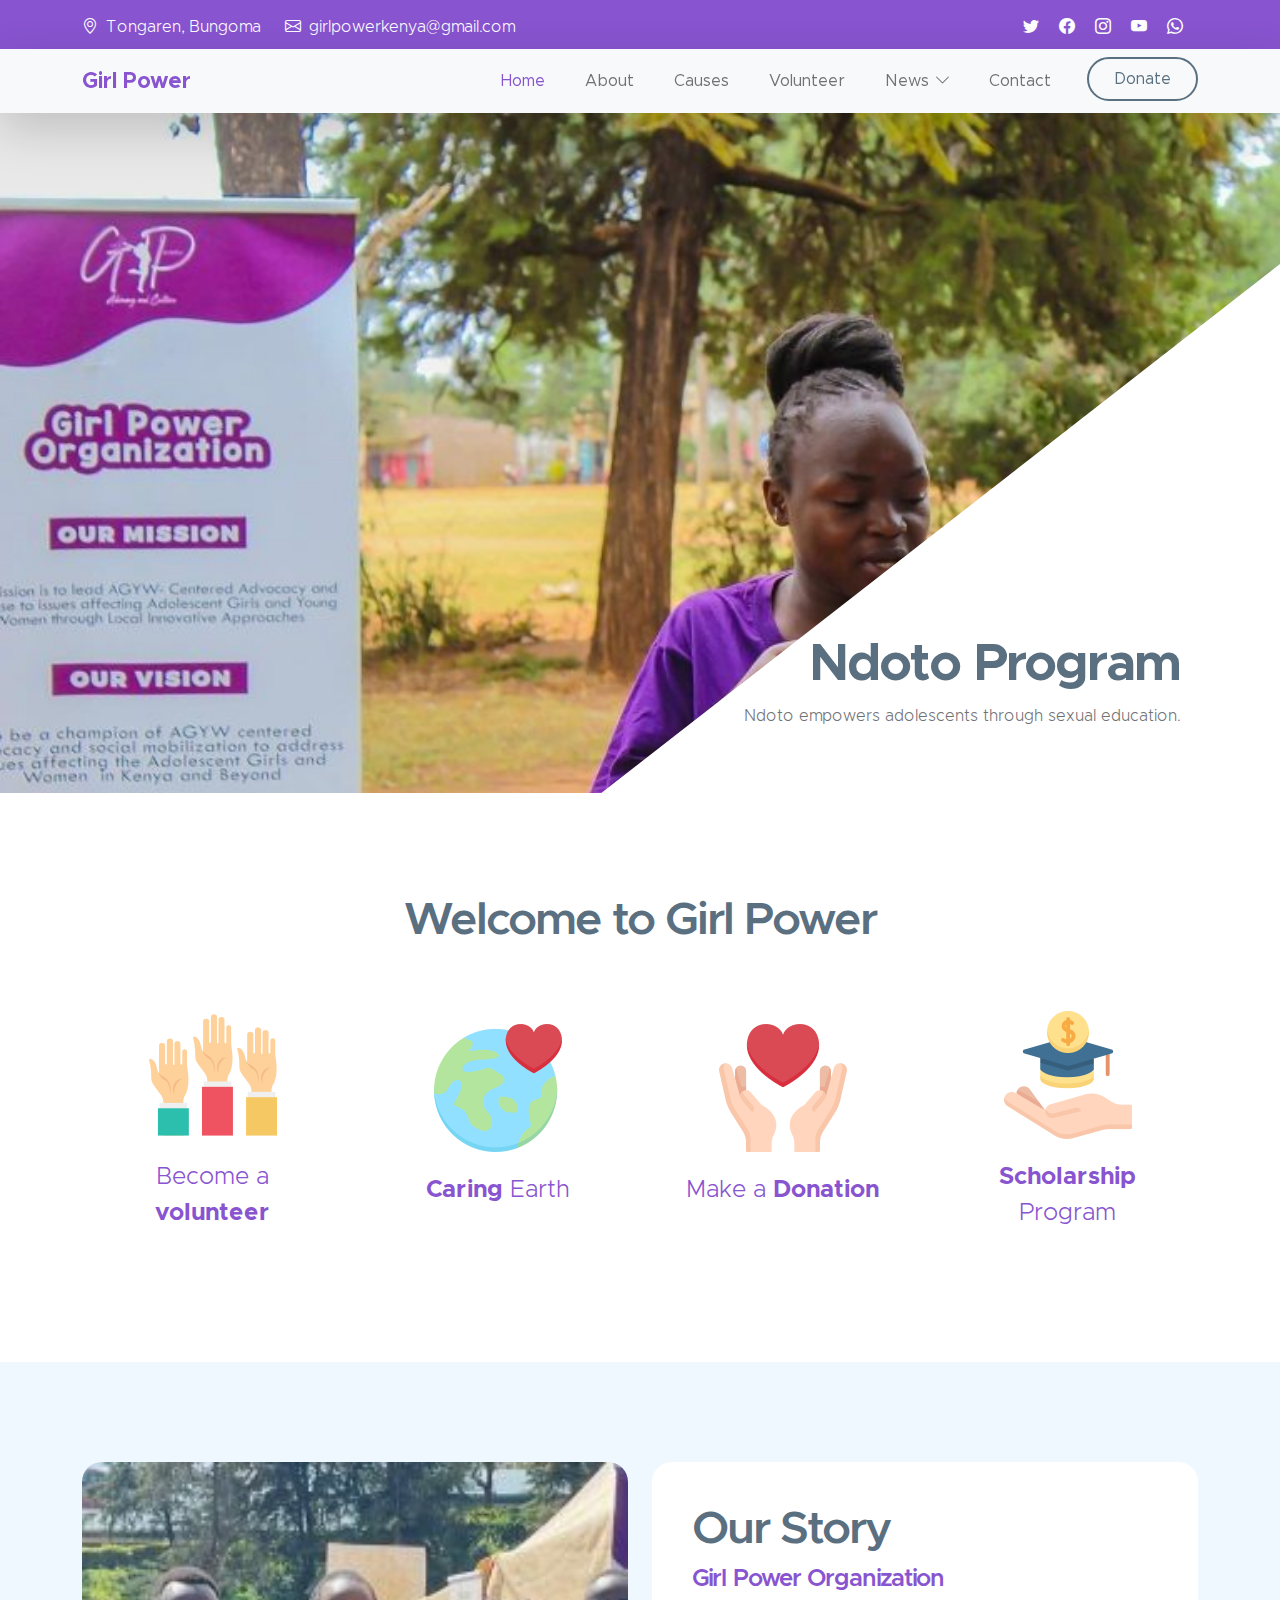
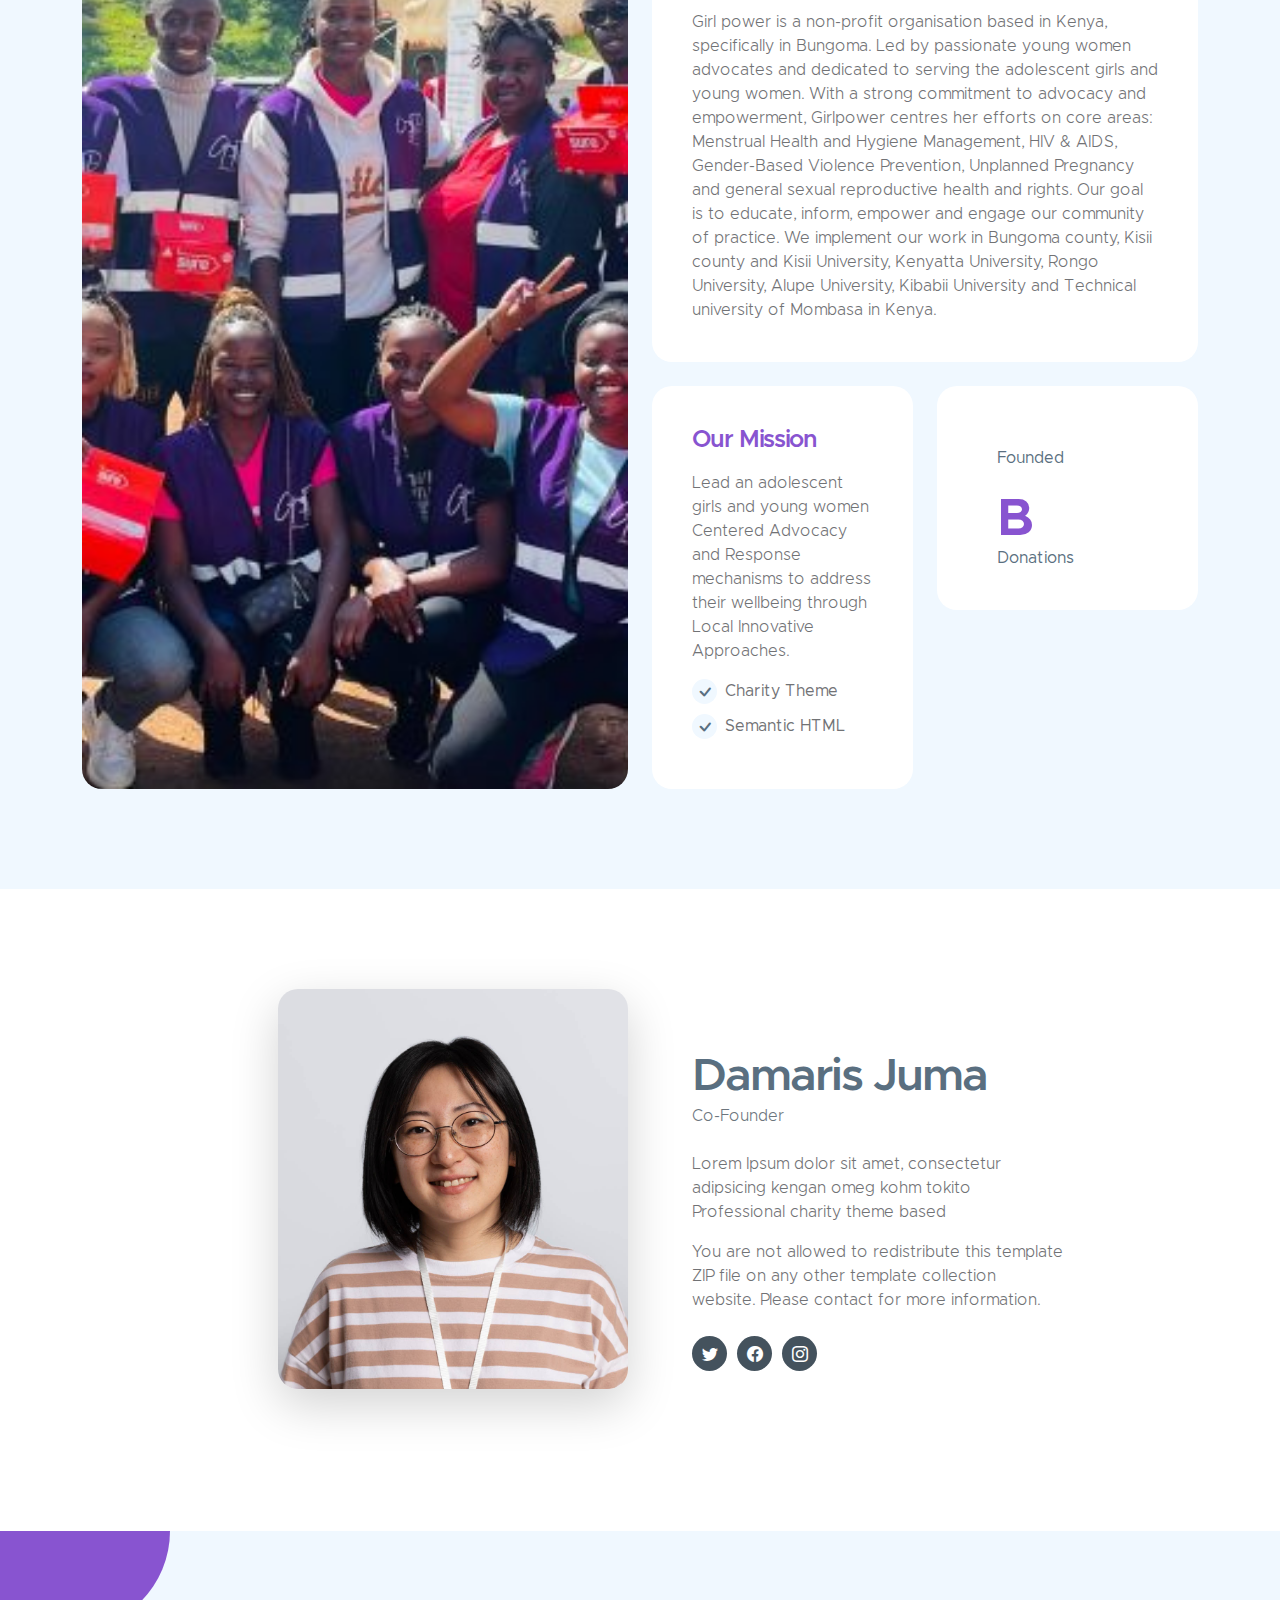
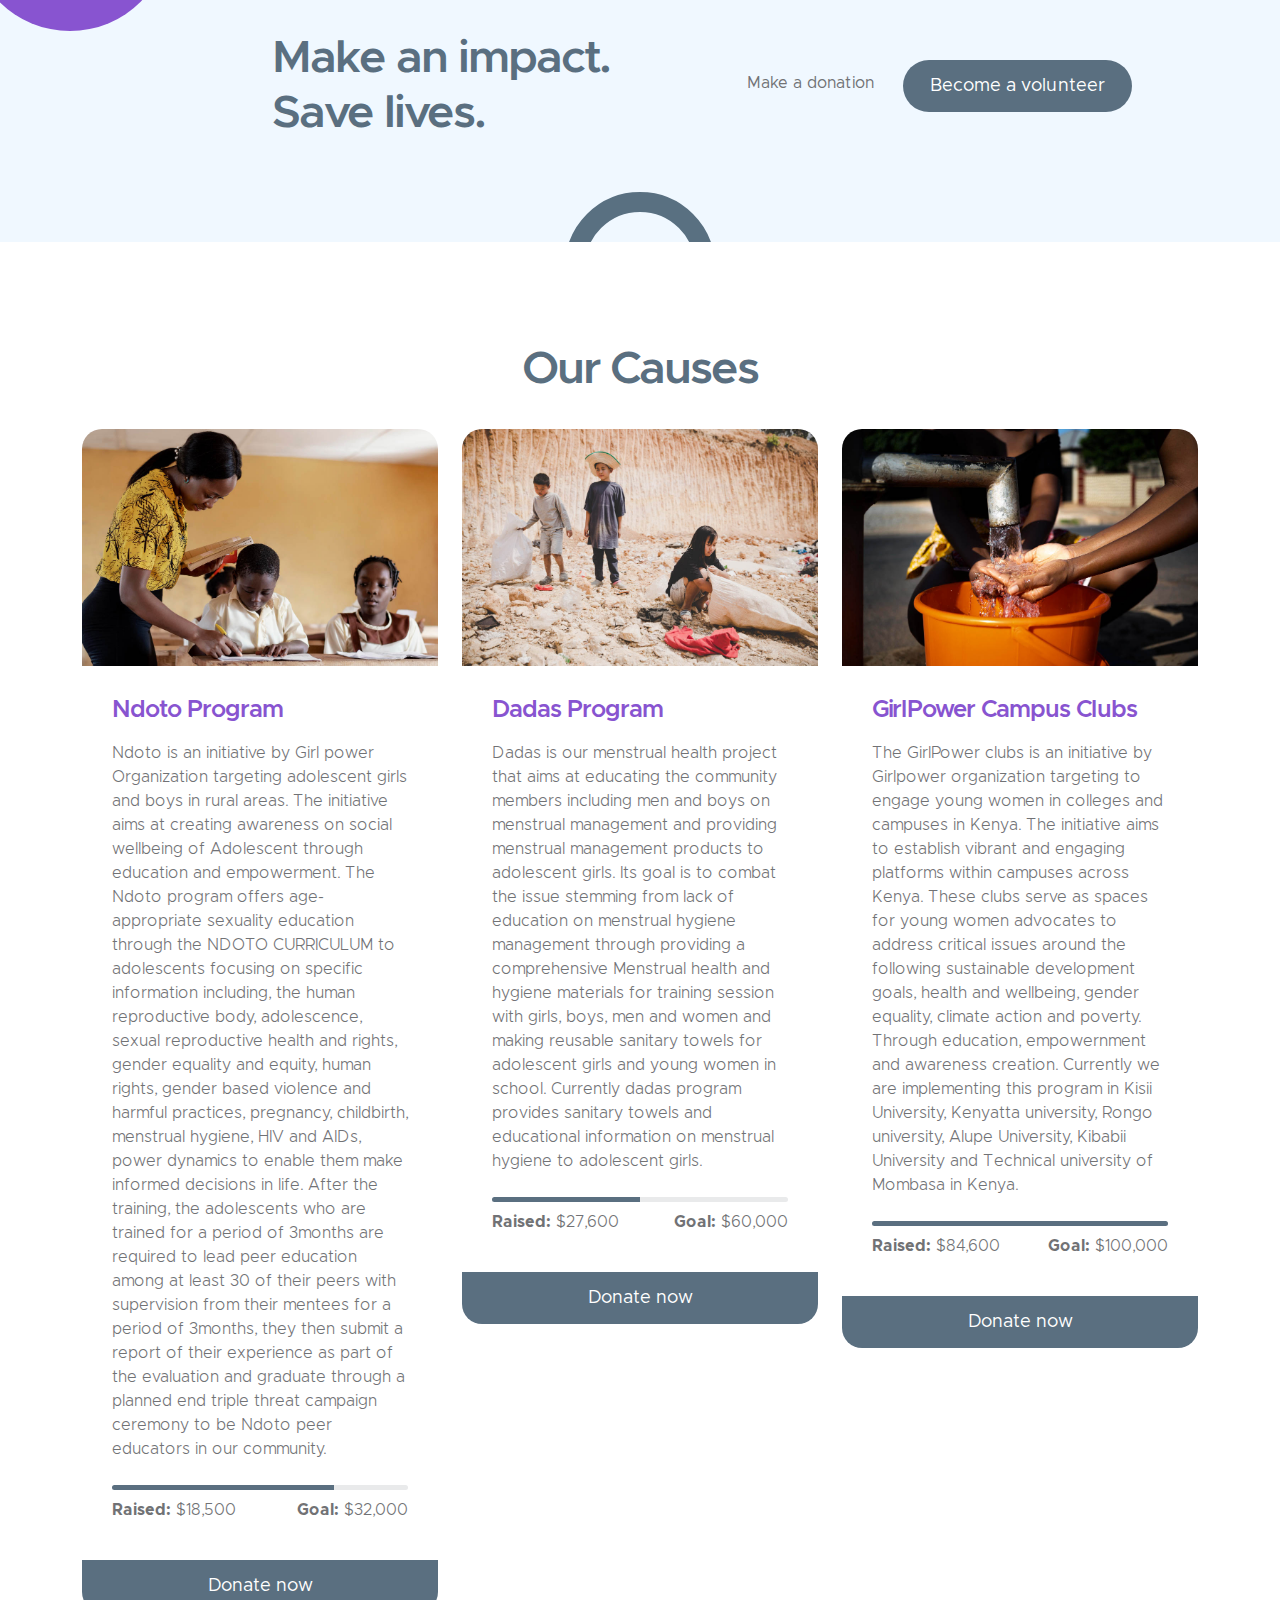
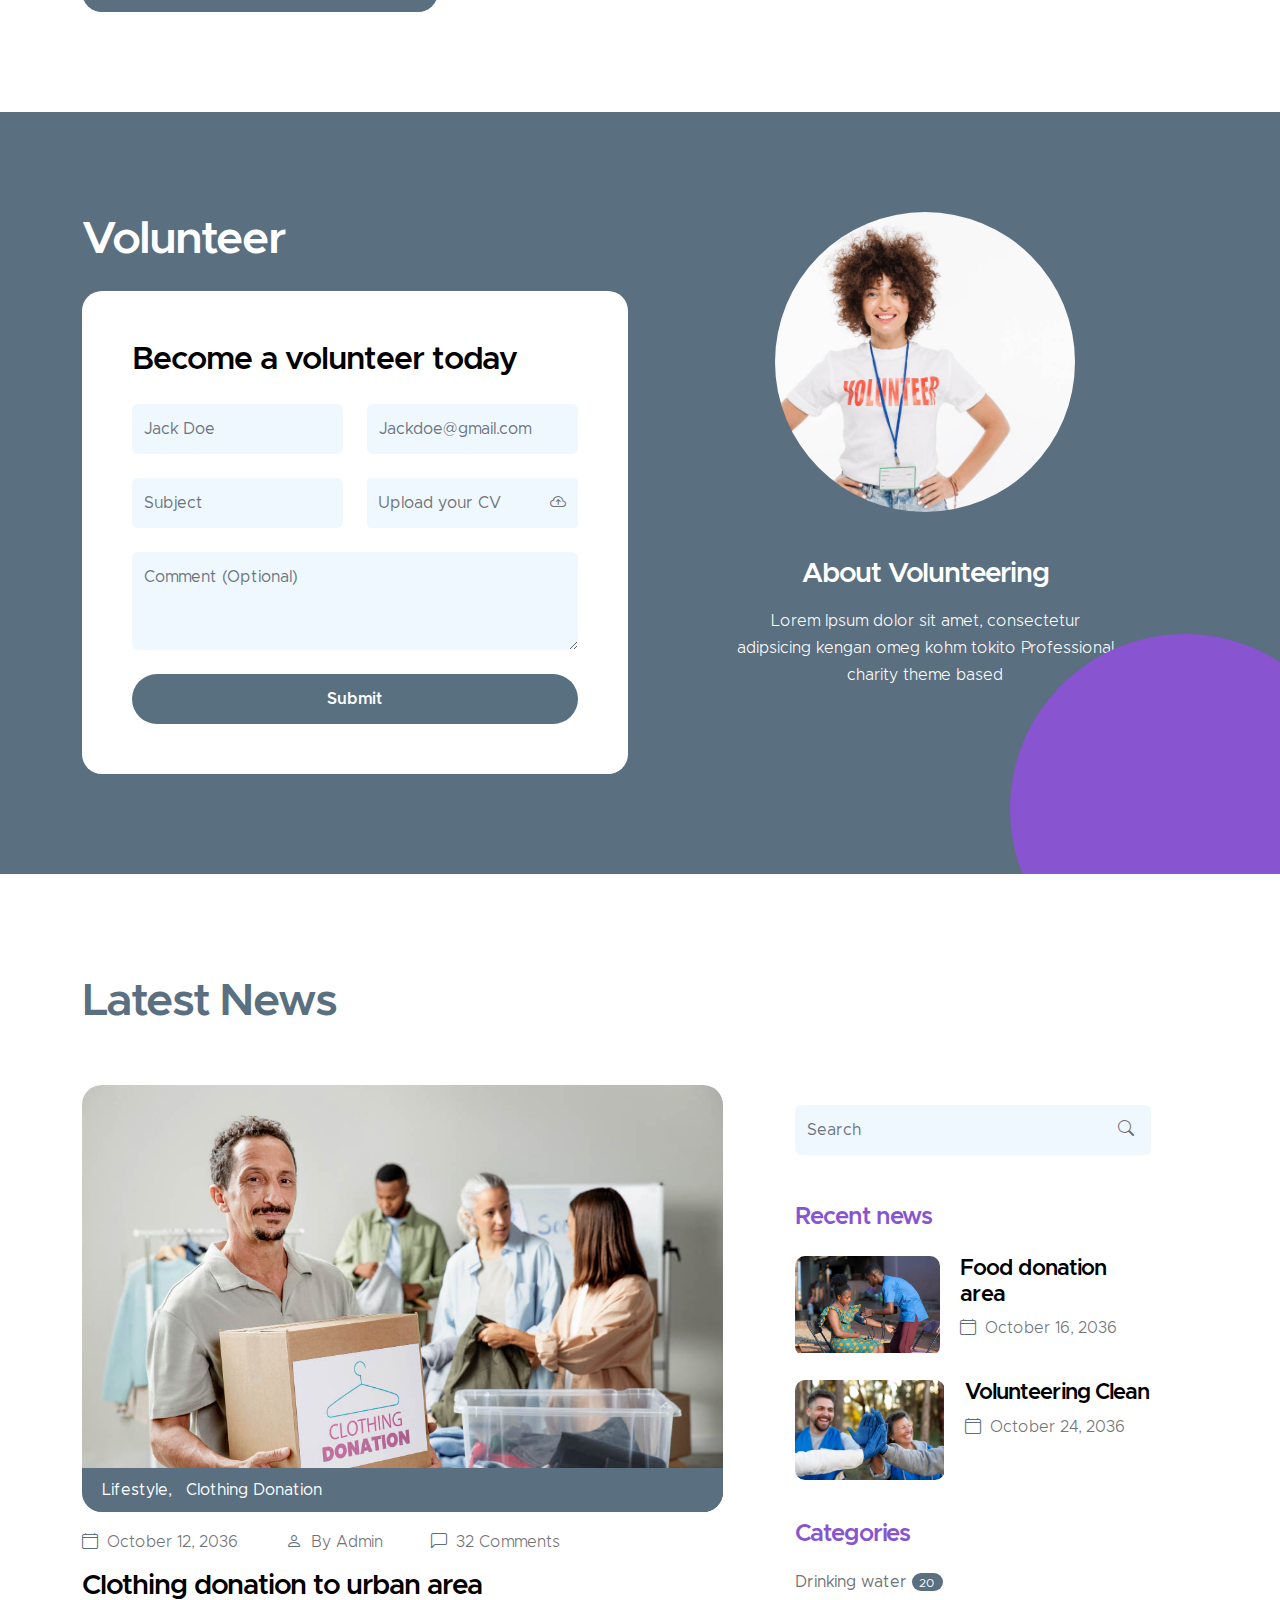
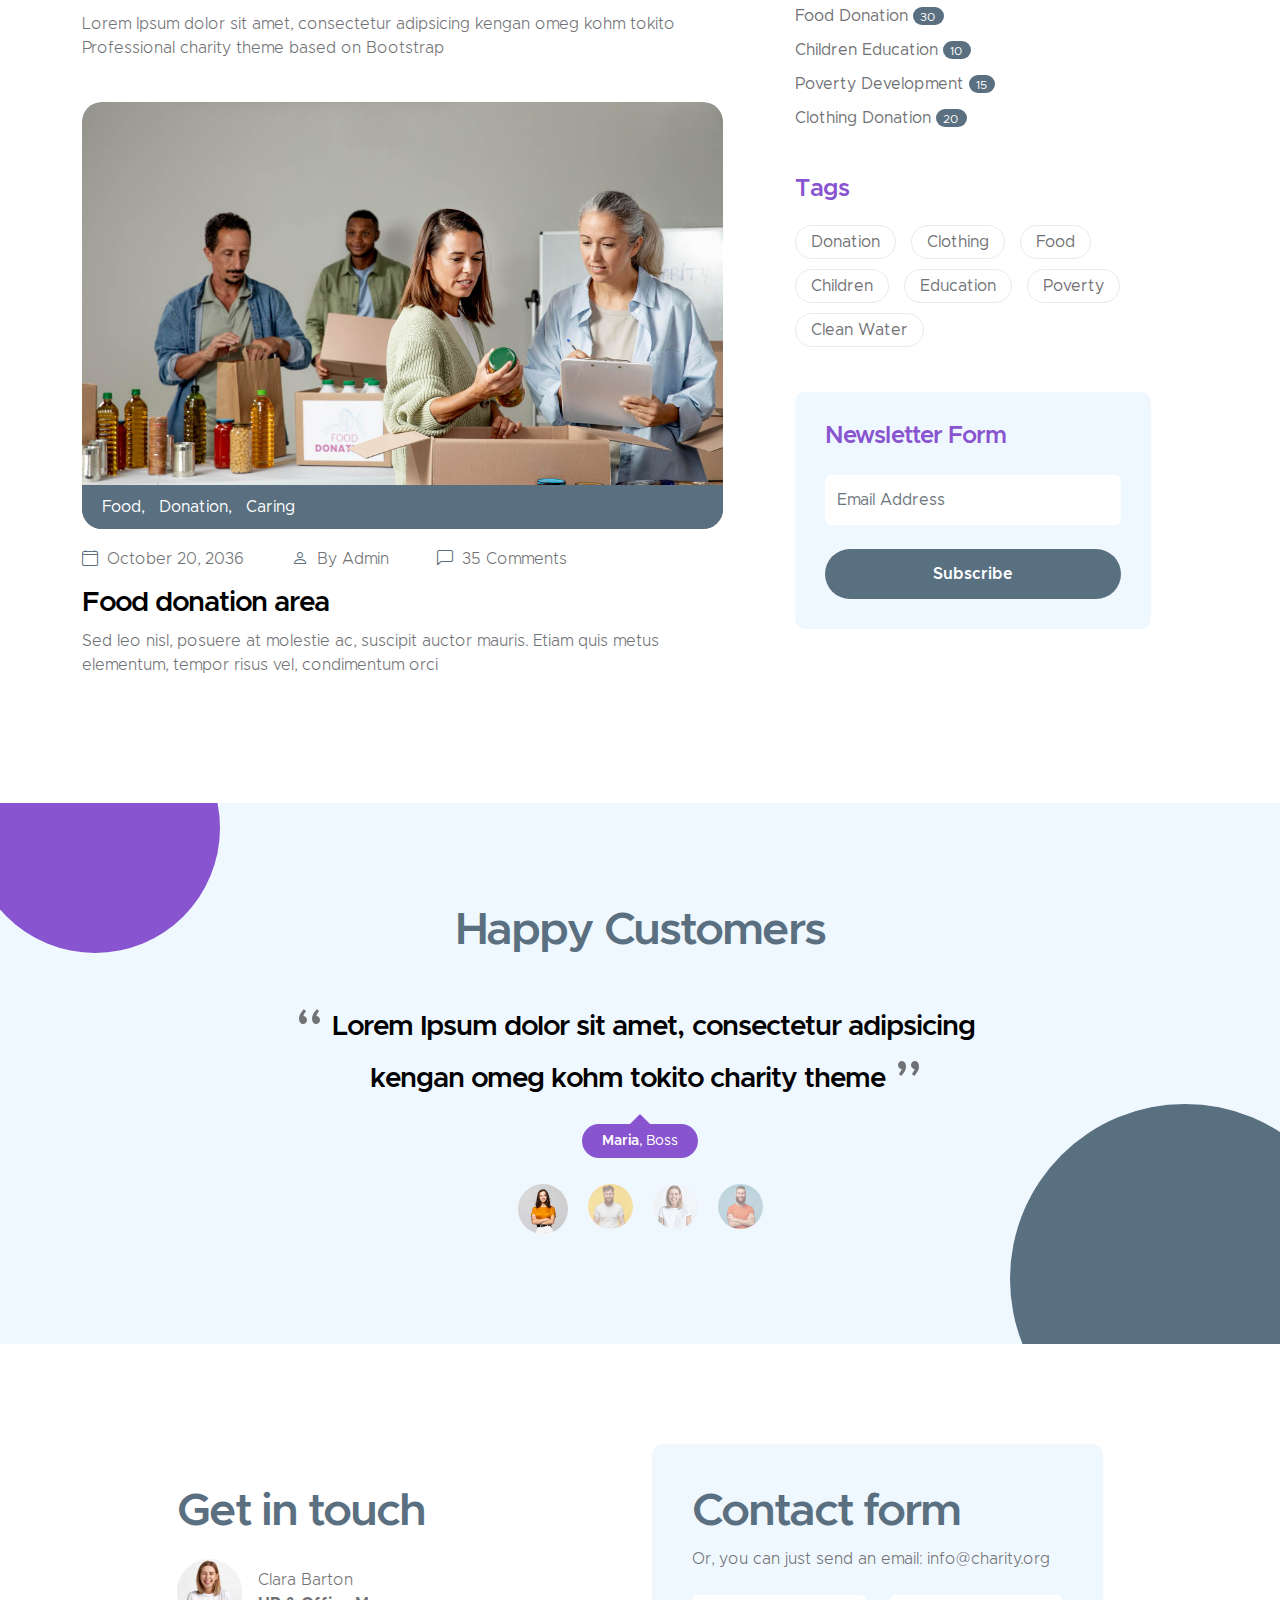
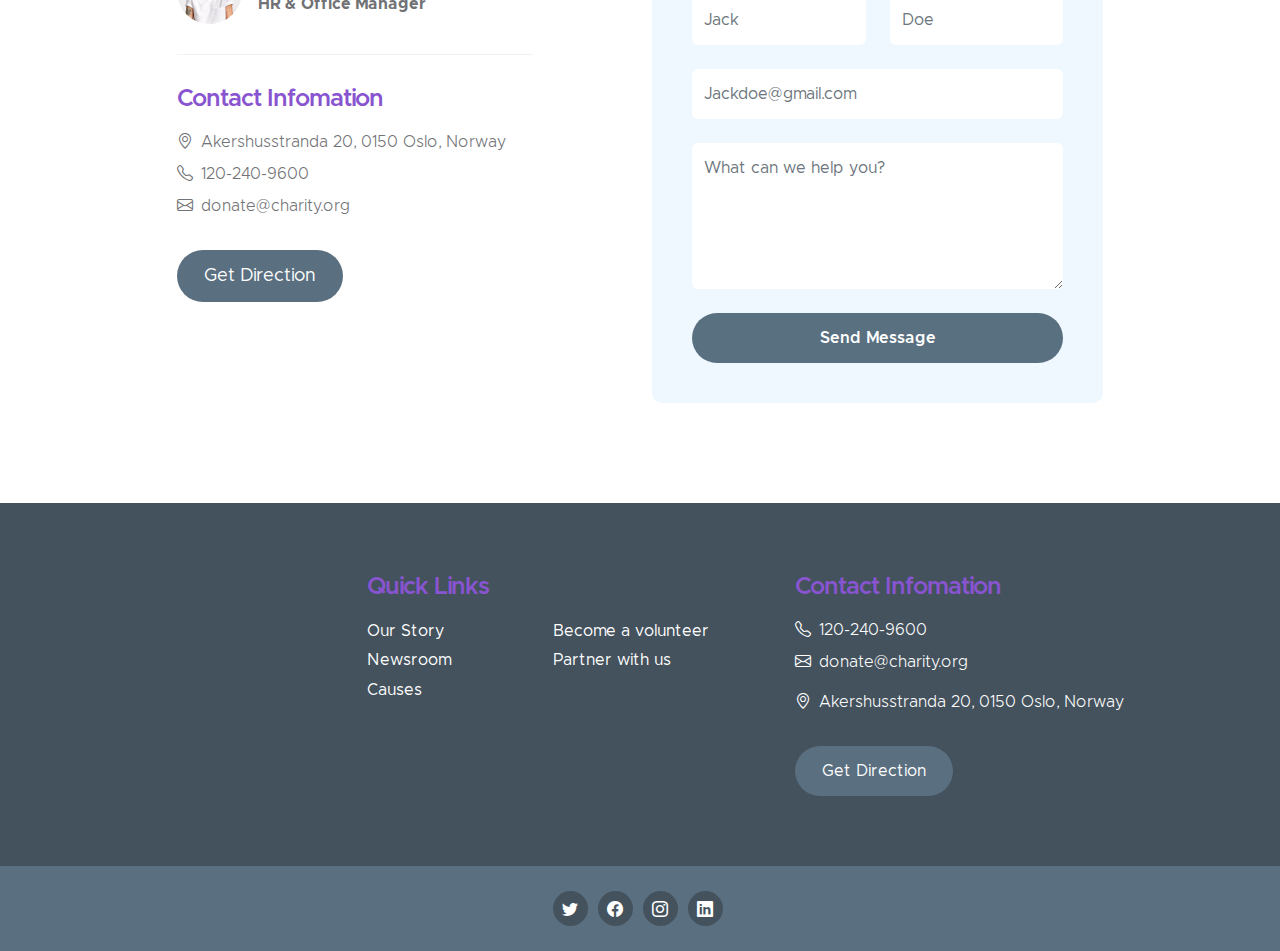
==== index.html @ 8e14bb5f "first commit" ====
<!doctype html>
<html lang="en">
    <head>
        <meta charset="utf-8">
        <meta name="viewport" content="width=device-width, initial-scale=1">

        <meta name="description" content="">
        <meta name="author" content="">

        <title>Charity</title>

        <!-- CSS FILES -->        
        <link href="css/bootstrap.min.css" rel="stylesheet">

        <link href="css/bootstrap-icons.css" rel="stylesheet">

        <link href="css/style.css" rel="stylesheet">


    </head>
    
    <body id="section_1">

        <header class="site-header">
            <div class="container">
                <div class="row">
                    
                    <div class="col-lg-8 col-12 d-flex flex-wrap">
                        <p class="d-flex me-4 mb-0">
                            <i class="bi-geo-alt me-2"></i>
                            Tongaren, Bungoma
                        </p>

                        <p class="d-flex mb-0">
                            <i class="bi-envelope me-2"></i>

                            <a href="mailto:girlpowerkenya@gmail.com">
                                girlpowerkenya@gmail.com
                            </a>
                        </p>
                    </div>

                    <div class="col-lg-3 col-12 ms-auto d-lg-block d-none">
                        <ul class="social-icon">
                            <li class="social-icon-item">
                                <a href="https://twitter.com/girlpow71900718/status/1614905104091545601?s=46&t=MegYvfEkcbA5ycwYxwCslw" class="social-icon-link bi-twitter"></a>
                            </li>

                            <li class="social-icon-item">
                                <a href="https://www.facebook.com/GirlPowerWorldwideEmpowerment?mibextid=D4KYlr" class="social-icon-link bi-facebook"></a>
                            </li>

                            <li class="social-icon-item">
                                <a href="https://instagram.com/girlpowerkenya?igshid=MjEwN2IyYWYwYw==" class="social-icon-link bi-instagram"></a>
                            </li>

                            <li class="social-icon-item">
                                <a href="#" class="social-icon-link bi-youtube"></a>
                            </li>

                            <li class="social-icon-item">
                                <a href="#" class="social-icon-link bi-whatsapp"></a>
                            </li>
                        </ul>
                    </div>

                </div>
            </div>
        </header>

        <nav class="navbar navbar-expand-lg bg-light shadow-lg">
            <div class="container">
                <a class="navbar-brand" href="index.html">
                    <span>
                        Girl Power
                    </span>
                </a>

                <button class="navbar-toggler" type="button" data-bs-toggle="collapse" data-bs-target="#navbarNav" aria-controls="navbarNav" aria-expanded="false" aria-label="Toggle navigation">
                    <span class="navbar-toggler-icon"></span>
                </button>

                <div class="collapse navbar-collapse" id="navbarNav">
                    <ul class="navbar-nav ms-auto">
                        <li class="nav-item">
                            <a class="nav-link click-scroll" href="#top">Home</a>
                        </li>

                        <li class="nav-item">
                            <a class="nav-link click-scroll" href="#section_2">About</a>
                        </li>

                        <li class="nav-item">
                            <a class="nav-link click-scroll" href="#section_3">Causes</a>
                        </li>

                        <li class="nav-item">
                            <a class="nav-link click-scroll" href="#section_4">Volunteer</a>
                        </li>

                        <li class="nav-item dropdown">
                            <a class="nav-link click-scroll dropdown-toggle" href="#section_5" id="navbarLightDropdownMenuLink" role="button" data-bs-toggle="dropdown" aria-expanded="false">News</a>

                            <ul class="dropdown-menu dropdown-menu-light" aria-labelledby="navbarLightDropdownMenuLink">
                                <li><a class="dropdown-item" href="news.html">News Listing</a></li>

                                <li><a class="dropdown-item" href="news-detail.html">News Detail</a></li>
                            </ul>
                        </li>

                        <li class="nav-item">
                            <a class="nav-link click-scroll" href="#section_6">Contact</a>
                        </li>

                        <li class="nav-item ms-3">
                            <a class="nav-link custom-btn custom-border-btn btn" href="donate.html">Donate</a>
                        </li>
                    </ul>
                </div>
            </div>
        </nav>

        <main>

            <section class="hero-section hero-section-full-height">
                <div class="container-fluid">
                    <div class="row">

                        <div class="col-lg-12 col-12 p-0">
                            <div id="hero-slide" class="carousel carousel-fade slide" data-bs-ride="carousel">
                                <div class="carousel-inner">
                                    <div class="carousel-item active">
                                        <img src="images/NdotoProgram.jpg" class="carousel-image img-fluid" alt="...">
                                        
                                        <div class="carousel-caption d-flex flex-column justify-content-end">
                                            <h1>Ndoto Program</h1>
                                            
                                            <p>Ndoto empowers adolescents through sexual education.
                                            </p>
                                        </div>
                                    </div>

                                    <div class="carousel-item">
                                        <img src="images/DadasProgram.jpg" class="carousel-image img-fluid" alt="...">
                                        
                                        <div class="carousel-caption d-flex flex-column justify-content-end">
                                            <h1>DADAS Program</h1>
                                            
                                            <p>Dadas promotes menstrual health and hygiene.</p>
                                        </div>
                                    </div>

                                    <div class="carousel-item">
                                        <img src="images/GirlpowerCampus.jpg" class="carousel-image img-fluid" alt="...">
                                        
                                        <div class="carousel-caption d-flex flex-column justify-content-end">
                                            <h1>GirlPower Campus Clubs</h1>
                                            
                                            <p>GirlPower clubs empower young women.
                                            </p>
                                        </div>
                                    </div>
                                    <div class="carousel-item">
                                        <img src="images/tiko.jpg" class="carousel-image img-fluid" alt="...">
                                        
                                        <div class="carousel-caption d-flex flex-column justify-content-end">
                                            <h1>TIKO Program</h1>
                                            
                                            <p>TIKO supports girls' sexual health.

                                            </p>
                                        </div>
                                    </div>
                                </div>

                                <button class="carousel-control-prev" type="button" data-bs-target="#hero-slide" data-bs-slide="prev">
                                    <span class="carousel-control-prev-icon" aria-hidden="true"></span>
                                    <span class="visually-hidden">Previous</span>
                                </button>

                                <button class="carousel-control-next" type="button" data-bs-target="#hero-slide" data-bs-slide="next">
                                    <span class="carousel-control-next-icon" aria-hidden="true"></span>
                                    <span class="visually-hidden">Next</span>
                                </button>
                            </div>
                        </div>

                    </div>
                </div>
            </section>


            <section class="section-padding">
                <div class="container">
                    <div class="row">

                        <div class="col-lg-10 col-12 text-center mx-auto">
                            <h2 class="mb-5">Welcome to Girl Power</h2>
                        </div>

                        <div class="col-lg-3 col-md-6 col-12 mb-4 mb-lg-0">
                            <div class="featured-block d-flex justify-content-center align-items-center">
                                <a href="donate.html" class="d-block">
                                    <img src="images/icons/hands.png" class="featured-block-image img-fluid" alt="">

                                    <p class="featured-block-text">Become a <strong>volunteer</strong></p>
                                </a>
                            </div>
                        </div>

                        <div class="col-lg-3 col-md-6 col-12 mb-4 mb-lg-0 mb-md-4">
                            <div class="featured-block d-flex justify-content-center align-items-center">
                                <a href="donate.html" class="d-block">
                                    <img src="images/icons/heart.png" class="featured-block-image img-fluid" alt="">

                                    <p class="featured-block-text"><strong>Caring</strong> Earth</p>
                                </a>
                            </div>
                        </div>

                        <div class="col-lg-3 col-md-6 col-12 mb-4 mb-lg-0 mb-md-4">
                            <div class="featured-block d-flex justify-content-center align-items-center">
                                <a href="donate.html" class="d-block">
                                    <img src="images/icons/receive.png" class="featured-block-image img-fluid" alt="">

                                    <p class="featured-block-text">Make a <strong>Donation</strong></p>
                                </a>
                            </div>
                        </div>

                        <div class="col-lg-3 col-md-6 col-12 mb-4 mb-lg-0">
                            <div class="featured-block d-flex justify-content-center align-items-center">
                                <a href="donate.html" class="d-block">
                                    <img src="images/icons/scholarship.png" class="featured-block-image img-fluid" alt="">

                                    <p class="featured-block-text"><strong>Scholarship</strong> Program</p>
                                </a>
                            </div>
                        </div>

                    </div>
                </div>
            </section>

            <section class="section-padding section-bg" id="section_2">
                <div class="container">
                    <div class="row">

                        <div class="col-lg-6 col-12 mb-5 mb-lg-0">
                            <img src="images/GirlPowerGroup.jpg" class="custom-text-box-image img-fluid" alt="">
                        </div>

                        <div class="col-lg-6 col-12">
                            <div class="custom-text-box">
                                <h2 class="mb-2">Our Story</h2>

                                <h5 class="mb-3">Girl Power Organization</h5>

                                <p class="mb-0">Girl power is a non-profit organisation based in Kenya, specifically in
                                    Bungoma. Led by passionate young women advocates and dedicated
                                    to serving the adolescent girls and young women. With a strong
                                    commitment to advocacy and empowerment, Girlpower centres her
                                    efforts on core areas: Menstrual Health and Hygiene Management,
                                    HIV & AIDS, Gender-Based Violence Prevention, Unplanned
                                    Pregnancy and general sexual reproductive health and rights.
                                    Our goal is to educate, inform, empower and engage our community
                                    of practice.
                                    We implement our work in Bungoma county, Kisii county and Kisii
                                    University, Kenyatta University, Rongo University, Alupe University,
                                    Kibabii University and Technical university of Mombasa in Kenya.
                                    </p>
                            </div>
                            
                            <div class="row">
                                <div class="col-lg-6 col-md-6 col-12">
                                    <div class="custom-text-box mb-lg-0">
                                        <h5 class="mb-3">Our Mission</h5>

                                        <p>Lead an adolescent girls and young women Centered 
                                            Advocacy and Response mechanisms to address their 
                                            wellbeing through Local Innovative Approaches.</p>

                                        <ul class="custom-list mt-2">
                                            <li class="custom-list-item d-flex">
                                                <i class="bi-check custom-text-box-icon me-2"></i>
                                                Charity Theme
                                            </li>

                                            <li class="custom-list-item d-flex">
                                                <i class="bi-check custom-text-box-icon me-2"></i>
                                                Semantic HTML
                                            </li>
                                        </ul>
                                    </div>
                                </div>

                                <div class="col-lg-6 col-md-6 col-12">
                                    <div class="custom-text-box d-flex flex-wrap d-lg-block mb-lg-0">
                                        <div class="counter-thumb"> 
                                            <div class="d-flex">
                                                <span class="counter-number" data-from="1" data-to="2009" data-speed="1000"></span>
                                                <span class="counter-number-text"></span>
                                            </div>

                                            <span class="counter-text">Founded</span>
                                        </div> 

                                        <div class="counter-thumb mt-4"> 
                                            <div class="d-flex">
                                                <span class="counter-number" data-from="1" data-to="120" data-speed="1000"></span>
                                                <span class="counter-number-text">B</span>
                                            </div>

                                            <span class="counter-text">Donations</span>
                                        </div> 
                                    </div>
                                </div>
                            </div>
                        </div>

                    </div>
                </div>
            </section>


            <section class="about-section section-padding">
                <div class="container">
                    <div class="row">

                        <div class="col-lg-6 col-md-5 col-12">
                            <img src="images/portrait-volunteer-who-organized-donations-charity.jpg" class="about-image ms-lg-auto bg-light shadow-lg img-fluid" alt="">
                        </div>

                        <div class="col-lg-5 col-md-7 col-12">
                            <div class="custom-text-block">
                                <h2 class="mb-0">Damaris Juma</h2>

                                <p class="text-muted mb-lg-4 mb-md-4">Co-Founder</p>

                                <p>Lorem Ipsum dolor sit amet, consectetur adipsicing kengan omeg kohm tokito Professional charity theme based</p>

                                <p>You are not allowed to redistribute this template ZIP file on any other template collection website. Please contact for more information.</p>

                                <ul class="social-icon mt-4">
                                    <li class="social-icon-item">
                                        <a href="#" class="social-icon-link bi-twitter"></a>
                                    </li>

                                    <li class="social-icon-item">
                                        <a href="#" class="social-icon-link bi-facebook"></a>
                                    </li>

                                    <li class="social-icon-item">
                                        <a href="#" class="social-icon-link bi-instagram"></a>
                                    </li>
                                </ul>
                            </div>
                        </div>

                    </div>
                </div>
            </section>

            <section class="cta-section section-padding section-bg">
                <div class="container">
                    <div class="row justify-content-center align-items-center">

                        <div class="col-lg-5 col-12 ms-auto">
                            <h2 class="mb-0">Make an impact. <br> Save lives.</h2>
                        </div>

                        <div class="col-lg-5 col-12">
                            <a href="#" class="me-4">Make a donation</a>

                            <a href="#section_4" class="custom-btn btn smoothscroll">Become a volunteer</a>
                        </div>

                    </div>
                </div>
            </section>


            <section class="section-padding" id="section_3">
                <div class="container">
                    <div class="row">

                        <div class="col-lg-12 col-12 text-center mb-4">
                            <h2>Our Causes</h2>
                        </div>

                        <div class="col-lg-4 col-md-6 col-12 mb-4 mb-lg-0">
                            <div class="custom-block-wrap">
                                <img src="images/causes/group-african-kids-paying-attention-class.jpg" class="custom-block-image img-fluid" alt="">

                                <div class="custom-block">
                                    <div class="custom-block-body">
                                        <h5 class="mb-3">Ndoto Program</h5>

                                        <p>Ndoto is an initiative by Girl power Organization targeting adolescent girls and boys in rural areas. The initiative aims at creating
                                            awareness on social wellbeing of Adolescent through education and empowerment.
                                            The Ndoto program offers age-appropriate sexuality education through the NDOTO CURRICULUM to adolescents focusing on specific
                                            information including, the human reproductive body, adolescence, sexual reproductive health and rights, gender equality and equity,
                                            human rights, gender based violence and harmful practices, pregnancy, childbirth, menstrual hygiene, HIV and AIDs, power dynamics
                                            to enable them make informed decisions in life.
                                            After the training, the adolescents who are trained for a period of 3months are required to lead peer education among at least 30 of
                                            their peers with supervision from their mentees for a period of 3months, they then submit a report of their experience as part of the
                                            evaluation and graduate through a planned end triple threat campaign ceremony to be Ndoto peer educators in our community.
                                            </p>

                                        <div class="progress mt-4">
                                            <div class="progress-bar w-75" role="progressbar" aria-valuenow="75" aria-valuemin="0" aria-valuemax="100"></div>
                                        </div>

                                        <div class="d-flex align-items-center my-2">
                                            <p class="mb-0">
                                                <strong>Raised:</strong>
                                                $18,500
                                            </p>

                                            <p class="ms-auto mb-0">
                                                <strong>Goal:</strong>
                                                $32,000
                                            </p>
                                        </div>
                                    </div>

                                    <a href="donate.html" class="custom-btn btn">Donate now</a>
                                </div>
                            </div>
                        </div>

                        <div class="col-lg-4 col-md-6 col-12 mb-4 mb-lg-0">
                            <div class="custom-block-wrap">
                                <img src="images/causes/poor-child-landfill-looks-forward-with-hope.jpg" class="custom-block-image img-fluid" alt="">

                                <div class="custom-block">
                                    <div class="custom-block-body">
                                        <h5 class="mb-3">Dadas Program</h5>

                                        <p>Dadas is our menstrual health project that aims at educating the community members including men and boys
                                            on menstrual management and providing menstrual management products to adolescent girls.
                                            Its goal is to combat the issue stemming from lack of education on menstrual hygiene management through
                                            providing a comprehensive Menstrual health and hygiene materials for training session with girls, boys, men and
                                            women and making reusable sanitary towels for adolescent girls and young women in school.
                                            Currently dadas program provides sanitary towels and educational information on menstrual hygiene to
                                            adolescent girls.
                                            </p>

                                        <div class="progress mt-4">
                                            <div class="progress-bar w-50" role="progressbar" aria-valuenow="50" aria-valuemin="0" aria-valuemax="100"></div>
                                        </div>

                                        <div class="d-flex align-items-center my-2">
                                            <p class="mb-0">
                                                <strong>Raised:</strong>
                                                $27,600
                                            </p>

                                            <p class="ms-auto mb-0">
                                                <strong>Goal:</strong>
                                                $60,000
                                            </p>
                                        </div>
                                    </div>

                                    <a href="donate.html" class="custom-btn btn">Donate now</a>
                                </div>
                            </div>
                        </div>

                        <div class="col-lg-4 col-md-6 col-12">
                            <div class="custom-block-wrap">
                                <img src="images/causes/african-woman-pouring-water-recipient-outdoors.jpg" class="custom-block-image img-fluid" alt="">

                                <div class="custom-block">
                                    <div class="custom-block-body">
                                        <h5 class="mb-3">GirlPower Campus Clubs</h5>

                                        <p>The GirlPower clubs is an initiative by Girlpower organization targeting to engage young women in colleges 
                                            and campuses in Kenya. The initiative aims to establish vibrant and engaging platforms within campuses across 
                                            Kenya. These clubs serve as spaces for young women advocates to address critical issues around the 
                                            following sustainable development goals, health and wellbeing, gender equality, climate action and poverty. 
                                            Through education, empowernment and awareness creation.
                                            Currently we are implementing this program in Kisii University, Kenyatta university, Rongo university, Alupe
                                            University, Kibabii University and Technical university of Mombasa in Kenya.</p>

                                        <div class="progress mt-4">
                                            <div class="progress-bar w-100" role="progressbar" aria-valuenow="100" aria-valuemin="0" aria-valuemax="100"></div>
                                        </div>

                                        <div class="d-flex align-items-center my-2">
                                            <p class="mb-0">
                                                <strong>Raised:</strong>
                                                $84,600
                                            </p>

                                            <p class="ms-auto mb-0">
                                                <strong>Goal:</strong>
                                                $100,000
                                            </p>
                                        </div>
                                    </div>

                                    <a href="donate.html" class="custom-btn btn">Donate now</a>
                                </div>
                            </div>
                        </div>

                    </div>
                </div>
            </section>

            <section class="volunteer-section section-padding" id="section_4">
                <div class="container">
                    <div class="row">

                        <div class="col-lg-6 col-12">
                            <h2 class="text-white mb-4">Volunteer</h2>

                            <form class="custom-form volunteer-form mb-5 mb-lg-0" action="#" method="post" role="form">
                                <h3 class="mb-4">Become a volunteer today</h3>

                                <div class="row">
                                    <div class="col-lg-6 col-12">
                                        <input type="text" name="volunteer-name" id="volunteer-name" class="form-control" placeholder="Jack Doe" required>
                                    </div>

                                    <div class="col-lg-6 col-12">    
                                        <input type="email" name="volunteer-email" id="volunteer-email" pattern="[^ @]*@[^ @]*" class="form-control" placeholder="Jackdoe@gmail.com" required>
                                    </div>

                                    <div class="col-lg-6 col-12">
                                        <input type="text" name="volunteer-subject" id="volunteer-subject" class="form-control" placeholder="Subject" required>
                                    </div>

                                    <div class="col-lg-6 col-12">
                                        <div class="input-group input-group-file">
                                            <input type="file" class="form-control" id="inputGroupFile02">
                                            
                                            <label class="input-group-text" for="inputGroupFile02">Upload your CV</label>

                                            <i class="bi-cloud-arrow-up ms-auto"></i>
                                        </div>
                                    </div>
                                </div>

                                <textarea name="volunteer-message" rows="3" class="form-control" id="volunteer-message" placeholder="Comment (Optional)"></textarea>

                                <button type="submit" class="form-control">Submit</button>
                            </form>
                        </div>

                        <div class="col-lg-6 col-12">
                            <img src="images/smiling-casual-woman-dressed-volunteer-t-shirt-with-badge.jpg" class="volunteer-image img-fluid" alt="">

                            <div class="custom-block-body text-center">
                                <h4 class="text-white mt-lg-3 mb-lg-3">About Volunteering</h4>

                                <p class="text-white">Lorem Ipsum dolor sit amet, consectetur adipsicing kengan omeg kohm tokito Professional charity theme based</p>
                            </div>
                        </div>

                    </div>
                </div>
            </section>

            <section class="news-section section-padding" id="section_5">
                <div class="container">
                    <div class="row">

                        <div class="col-lg-12 col-12 mb-5">
                            <h2>Latest News</h2>
                        </div>

                        <div class="col-lg-7 col-12">
                            <div class="news-block">
                                <div class="news-block-top">
                                    <a href="news-detail.html">
                                        <img src="images/news/medium-shot-volunteers-with-clothing-donations.jpg" class="news-image img-fluid" alt="">
                                    </a>

                                    <div class="news-category-block">
                                        <a href="#" class="category-block-link">
                                            Lifestyle,
                                        </a>

                                        <a href="#" class="category-block-link">
                                            Clothing Donation
                                        </a>
                                    </div>
                                </div>

                                <div class="news-block-info">
                                    <div class="d-flex mt-2">
                                        <div class="news-block-date">
                                            <p>
                                                <i class="bi-calendar4 custom-icon me-1"></i>
                                                October 12, 2036
                                            </p>
                                        </div>

                                        <div class="news-block-author mx-5">
                                            <p>
                                                <i class="bi-person custom-icon me-1"></i>
                                                By Admin
                                            </p>
                                        </div>

                                        <div class="news-block-comment">
                                            <p>
                                                <i class="bi-chat-left custom-icon me-1"></i>
                                                32 Comments
                                            </p>
                                        </div>
                                    </div>

                                    <div class="news-block-title mb-2">
                                        <h4><a href="news-detail.html" class="news-block-title-link">Clothing donation to urban area</a></h4>
                                    </div>

                                    <div class="news-block-body">
                                        <p>Lorem Ipsum dolor sit amet, consectetur adipsicing kengan omeg kohm tokito Professional charity theme based on Bootstrap</p>
                                    </div>
                                </div>
                            </div>

                            <div class="news-block mt-3">
                                <div class="news-block-top">
                                    <a href="news-detail.html">
                                        <img src="images/news/medium-shot-people-collecting-foodstuff.jpg" class="news-image img-fluid" alt="">
                                    </a>

                                    <div class="news-category-block">
                                        <a href="#" class="category-block-link">
                                            Food,
                                        </a>

                                        <a href="#" class="category-block-link">
                                            Donation,
                                        </a>

                                        <a href="#" class="category-block-link">
                                            Caring
                                        </a>
                                    </div>
                                </div>

                                <div class="news-block-info">
                                    <div class="d-flex mt-2">
                                        <div class="news-block-date">
                                            <p>
                                                <i class="bi-calendar4 custom-icon me-1"></i>
                                                October 20, 2036
                                            </p>
                                        </div>

                                        <div class="news-block-author mx-5">
                                            <p>
                                                <i class="bi-person custom-icon me-1"></i>
                                                By Admin
                                            </p>
                                        </div>

                                        <div class="news-block-comment">
                                            <p>
                                                <i class="bi-chat-left custom-icon me-1"></i>
                                                35 Comments
                                            </p>
                                        </div>
                                    </div>

                                    <div class="news-block-title mb-2">
                                        <h4><a href="news-detail.html" class="news-block-title-link">Food donation area</a></h4>
                                    </div>

                                    <div class="news-block-body">
                                        <p>Sed leo nisl, posuere at molestie ac, suscipit auctor mauris. Etiam quis metus elementum, tempor risus vel, condimentum orci</p>
                                    </div>
                                </div>
                            </div>
                        </div>

                        <div class="col-lg-4 col-12 mx-auto">
                            <form class="custom-form search-form" action="#" method="get" role="form">
                                <input name="search" type="search" class="form-control" id="search" placeholder="Search" aria-label="Search">

                                <button type="submit" class="form-control">
                                    <i class="bi-search"></i>
                                </button>
                            </form>

                            <h5 class="mt-5 mb-3">Recent news</h5>

                            <div class="news-block news-block-two-col d-flex mt-4">
                                <div class="news-block-two-col-image-wrap">
                                    <a href="news-detail.html">
                                        <img src="images/news/africa-humanitarian-aid-doctor.jpg" class="news-image img-fluid" alt="">
                                    </a>
                                </div>

                                <div class="news-block-two-col-info">
                                    <div class="news-block-title mb-2">
                                        <h6><a href="news-detail.html" class="news-block-title-link">Food donation area</a></h6>
                                    </div>

                                    <div class="news-block-date">
                                        <p>
                                            <i class="bi-calendar4 custom-icon me-1"></i>
                                            October 16, 2036
                                        </p>
                                    </div>
                                </div>
                            </div>

                            <div class="news-block news-block-two-col d-flex mt-4">
                                <div class="news-block-two-col-image-wrap">
                                    <a href="news-detail.html">
                                        <img src="images/news/close-up-happy-people-working-together.jpg" class="news-image img-fluid" alt="">
                                    </a>
                                </div>

                                <div class="news-block-two-col-info">
                                    <div class="news-block-title mb-2">
                                        <h6><a href="news-detail.html" class="news-block-title-link">Volunteering Clean</a></h6>
                                    </div>

                                    <div class="news-block-date">
                                        <p>
                                            <i class="bi-calendar4 custom-icon me-1"></i>
                                            October 24, 2036
                                        </p>
                                    </div>
                                </div>
                            </div>

                            <div class="category-block d-flex flex-column">
                                <h5 class="mb-3">Categories</h5>

                                <a href="#" class="category-block-link">
                                    Drinking water
                                    <span class="badge">20</span>
                                </a>

                                <a href="#" class="category-block-link">
                                    Food Donation
                                    <span class="badge">30</span>
                                </a>

                                <a href="#" class="category-block-link">
                                    Children Education
                                    <span class="badge">10</span>
                                </a>

                                <a href="#" class="category-block-link">
                                    Poverty Development
                                    <span class="badge">15</span>
                                </a>

                                <a href="#" class="category-block-link">
                                    Clothing Donation
                                    <span class="badge">20</span>
                                </a>
                            </div>

                            <div class="tags-block">
                                <h5 class="mb-3">Tags</h5>

                                <a href="#" class="tags-block-link">
                                    Donation
                                </a>

                                <a href="#" class="tags-block-link">
                                    Clothing
                                </a>

                                <a href="#" class="tags-block-link">
                                    Food
                                </a>

                                <a href="#" class="tags-block-link">
                                    Children
                                </a>

                                <a href="#" class="tags-block-link">
                                    Education
                                </a>

                                <a href="#" class="tags-block-link">
                                    Poverty
                                </a>

                                <a href="#" class="tags-block-link">
                                    Clean Water
                                </a>
                            </div>

                            <form class="custom-form subscribe-form" action="#" method="get" role="form">
                                <h5 class="mb-4">Newsletter Form</h5>

                                <input type="email" name="subscribe-email" id="subscribe-email" pattern="[^ @]*@[^ @]*" class="form-control" placeholder="Email Address" required>

                                <div class="col-lg-12 col-12">
                                    <button type="submit" class="form-control">Subscribe</button>
                                </div>
                            </form>
                        </div>

                    </div>
                </div>
            </section>


            <section class="testimonial-section section-padding section-bg">
                <div class="container">
                    <div class="row">

                        <div class="col-lg-8 col-12 mx-auto">
                            <h2 class="mb-lg-3">Happy Customers</h2>
                            
                                <div id="testimonial-carousel" class="carousel carousel-fade slide" data-bs-ride="carousel">

                                    <div class="carousel-inner">
                                        <div class="carousel-item active">
                                           <div class="carousel-caption">
                                                <h4 class="carousel-title">Lorem Ipsum dolor sit amet, consectetur adipsicing kengan omeg kohm tokito charity theme</h4>

                                                <small class="carousel-name"><span class="carousel-name-title">Maria</span>, Boss</small>
                                           </div>
                                        </div>

                                        <div class="carousel-item">
                                            <div class="carousel-caption">
                                                <h4 class="carousel-title">Sed leo nisl, posuere at molestie ac, suscipit auctor mauris quis metus tempor orci</h4>

                                                <small class="carousel-name"><span class="carousel-name-title">Thomas</span>, Partner</small>
                                            </div>
                                        </div>

                                        <div class="carousel-item">
                                            <div class="carousel-caption">
                                                <h4 class="carousel-title">Lorem Ipsum dolor sit amet, consectetur adipsicing kengan omeg kohm tokito charity theme</h4>

                                                <small class="carousel-name"><span class="carousel-name-title">Jane</span>, Advisor</small>
                                            </div>
                                        </div>

                                        <div class="carousel-item">
                                            <div class="carousel-caption">
                                                <h4 class="carousel-title">Sed leo nisl, posuere at molestie ac, suscipit auctor mauris quis metus tempor orci</h4>

                                                <small class="carousel-name"><span class="carousel-name-title">Bob</span>, Entreprenuer</small>
                                           </div>
                                        </div>

                                          <ol class="carousel-indicators">
                                               <li data-bs-target="#testimonial-carousel" data-bs-slide-to="0" class="active">
                                                    <img src="images/avatar/portrait-beautiful-young-woman-standing-grey-wall.jpg" class="img-fluid rounded-circle avatar-image" alt="avatar">
                                               </li>

                                               <li data-bs-target="#testimonial-carousel" data-bs-slide-to="1" class="">
                                                    <img src="images/avatar/portrait-young-redhead-bearded-male.jpg" class="img-fluid rounded-circle avatar-image" alt="avatar">
                                               </li>

                                               <li data-bs-target="#testimonial-carousel" data-bs-slide-to="2" class="">
                                                    <img src="images/avatar/pretty-blonde-woman-wearing-white-t-shirt.jpg" class="img-fluid rounded-circle avatar-image" alt="avatar">
                                               </li>

                                               <li data-bs-target="#testimonial-carousel" data-bs-slide-to="3" class="">
                                                    <img src="images/avatar/studio-portrait-emotional-happy-funny.jpg" class="img-fluid rounded-circle avatar-image" alt="avatar">
                                               </li>
                                          </ol>

                                 </div>
                            </div>
                        </div>

                    </div>
                </div>
            </section>


            <section class="contact-section section-padding" id="section_6">
                <div class="container">
                    <div class="row">

                        <div class="col-lg-4 col-12 ms-auto mb-5 mb-lg-0">
                            <div class="contact-info-wrap">
                                <h2>Get in touch</h2>

                                <div class="contact-image-wrap d-flex flex-wrap">
                                    <img src="images/avatar/pretty-blonde-woman-wearing-white-t-shirt.jpg" class="img-fluid avatar-image" alt="">

                                    <div class="d-flex flex-column justify-content-center ms-3">
                                        <p class="mb-0">Clara Barton</p>
                                        <p class="mb-0"><strong>HR & Office Manager</strong></p>
                                    </div>
                                </div>

                                <div class="contact-info">
                                    <h5 class="mb-3">Contact Infomation</h5>

                                    <p class="d-flex mb-2">
                                        <i class="bi-geo-alt me-2"></i>
                                        Akershusstranda 20, 0150 Oslo, Norway
                                    </p>

                                    <p class="d-flex mb-2">
                                        <i class="bi-telephone me-2"></i>

                                        <a href="tel: 120-240-9600">
                                            120-240-9600
                                        </a>
                                    </p>

                                    <p class="d-flex">
                                        <i class="bi-envelope me-2"></i>

                                        <a href="mailto:info@yourgmail.com">
                                            donate@charity.org
                                        </a>
                                    </p>

                                    <a href="#" class="custom-btn btn mt-3">Get Direction</a>
                                </div>
                            </div>
                        </div>

                        <div class="col-lg-5 col-12 mx-auto">
                            <form class="custom-form contact-form" action="#" method="post" role="form">
                                <h2>Contact form</h2>

                                <p class="mb-4">Or, you can just send an email:
                                    <a href="#">info@charity.org</a>
                                </p>
                                <div class="row">
                                    <div class="col-lg-6 col-md-6 col-12">
                                        <input type="text" name="first-name" id="first-name" class="form-control" placeholder="Jack" required>
                                    </div>

                                    <div class="col-lg-6 col-md-6 col-12">
                                        <input type="text" name="last-name" id="last-name" class="form-control" placeholder="Doe" required>
                                    </div>
                                </div>

                                <input type="email" name="email" id="email" pattern="[^ @]*@[^ @]*" class="form-control" placeholder="Jackdoe@gmail.com" required>

                                <textarea name="message" rows="5" class="form-control" id="message" placeholder="What can we help you?"></textarea>

                                <button type="submit" class="form-control">Send Message</button>
                            </form>
                        </div>

                    </div>
                </div>
            </section>
        </main>

        <footer class="site-footer">
            <div class="container">
                <div class="row">
                    <div class="col-lg-3 col-12 mb-4">
                        <img src="images/logo.png" class="logo img-fluid" alt="">
                    </div>

                    <div class="col-lg-4 col-md-6 col-12 mb-4">
                        <h5 class="site-footer-title mb-3">Quick Links</h5>

                        <ul class="footer-menu">
                            <li class="footer-menu-item"><a href="#" class="footer-menu-link">Our Story</a></li>

                            <li class="footer-menu-item"><a href="#" class="footer-menu-link">Newsroom</a></li>

                            <li class="footer-menu-item"><a href="#" class="footer-menu-link">Causes</a></li>

                            <li class="footer-menu-item"><a href="#" class="footer-menu-link">Become a volunteer</a></li>

                            <li class="footer-menu-item"><a href="#" class="footer-menu-link">Partner with us</a></li>
                        </ul>
                    </div>

                    <div class="col-lg-4 col-md-6 col-12 mx-auto">
                        <h5 class="site-footer-title mb-3">Contact Infomation</h5>

                        <p class="text-white d-flex mb-2">
                            <i class="bi-telephone me-2"></i>

                            <a href="tel: 120-240-9600" class="site-footer-link">
                                120-240-9600
                            </a>
                        </p>

                        <p class="text-white d-flex">
                            <i class="bi-envelope me-2"></i>

                            <a href="mailto:info@yourgmail.com" class="site-footer-link">
                                donate@charity.org
                            </a>
                        </p>

                        <p class="text-white d-flex mt-3">
                            <i class="bi-geo-alt me-2"></i>
                            Akershusstranda 20, 0150 Oslo, Norway
                        </p>

                        <a href="#" class="custom-btn btn mt-3">Get Direction</a>
                    </div>
                </div>
            </div>

            <div class="site-footer-bottom">
                <div class="container">
                    <div class="row">

                        
                        
                        <div class="col-lg-6 col-md-5 col-12 d-flex justify-content-center align-items-center mx-auto">
                            <ul class="social-icon">
                                <li class="social-icon-item">
                                    <a href="#" class="social-icon-link bi-twitter"></a>
                                </li>

                                <li class="social-icon-item">
                                    <a href="#" class="social-icon-link bi-facebook"></a>
                                </li>

                                <li class="social-icon-item">
                                    <a href="#" class="social-icon-link bi-instagram"></a>
                                </li>

                                <li class="social-icon-item">
                                    <a href="#" class="social-icon-link bi-linkedin"></a>
                                </li>

                                
                            </ul>
                        </div>
                        
                    </div>
                </div>
            </div>
        </footer>

        <!-- JAVASCRIPT FILES -->
        <script src="js/jquery.min.js"></script>
        <script src="js/bootstrap.min.js"></script>
        <script src="js/jquery.sticky.js"></script>
        <script src="js/click-scroll.js"></script>
        <script src="js/counter.js"></script>
        <script src="js/custom.js"></script>

    </body>
</html>
---- css/style.css ----
@font-face {
    font-family: 'Metropolis';
    src: url('../fonts/Metropolis/Metropolis-Regular.woff2') format('woff2'),
        url('../fonts/Metropolis/Metropolis-Regular.woff') format('woff');
    font-weight: normal;
    font-style: normal;
    font-display: swap;
}

@font-face {
    font-family: 'Metropolis';
    src: url('../fonts/Metropolis/Metropolis-Light.woff2') format('woff2'),
        url('../fonts/Metropolis/Metropolis-Light.woff') format('woff');
    font-weight: 300;
    font-style: normal;
    font-display: swap;
}

@font-face {
    font-family: 'Metropolis';
    src: url('../fonts/Metropolis/Metropolis-SemiBold.woff2') format('woff2'),
        url('../fonts/Metropolis/Metropolis-SemiBold.woff') format('woff');
    font-weight: 600;
    font-style: normal;
    font-display: swap;
}

@font-face {
    font-family: 'Metropolis';
    src: url('../fonts/Metropolis/Metropolis-Bold.woff2') format('woff2'),
        url('../fonts/Metropolis/Metropolis-Bold.woff') format('woff');
    font-weight: bold;
    font-style: normal;
    font-display: swap;
}

/*---------------------------------------
  CUSTOM PROPERTIES ( VARIABLES )             
-----------------------------------------*/
:root {
  --white-color:                  #ffffff;
  --primary-color:                #8854d0;
  --secondary-color:              #5a6f80;
  --section-bg-color:             #f0f8ff;
  --site-footer-bg-color:         #44525d;
  --custom-btn-bg-color:          #597081;
  --custom-btn-bg-hover-color:    #5bc1ac;
  --dark-color:                   #000000;
  --p-color:                      #717275;
  --border-color:                 #e9eaeb;

  --body-font-family:             'Metropolis', sans-serif;

  --h1-font-size:                 52px;
  --h2-font-size:                 46px;
  --h3-font-size:                 32px;
  --h4-font-size:                 28px;
  --h5-font-size:                 24px;
  --h6-font-size:                 22px;
  --p-font-size:                  16px;
  --btn-font-size:                18px;

  --border-radius-large:          100px;
  --border-radius-medium:         20px;
  --border-radius-small:          10px;

  --font-weight-light:            300;
  --font-weight-normal:           400;
  --font-weight-semibold:         600;
  --font-weight-bold:             700;
}

body {
  background-color: var(--white-color);
  font-family: var(--body-font-family); 
}


/*---------------------------------------
  TYPOGRAPHY               
-----------------------------------------*/

h2,
h3,
h4,
h5,
h6 {
  color: var(--dark-color);
}

h1,
h2,
h3,
h4,
h5,
h6 {
  font-weight: var(--font-weight-semibold);
  letter-spacing: -1px;
}

h1 {
  font-size: var(--h1-font-size);
  font-weight: var(--font-weight-bold);
  letter-spacing: -2px;
}

h2 {
  color: var(--secondary-color);
  font-size: var(--h2-font-size);
  letter-spacing: -2px;
}

h3 {
  font-size: var(--h3-font-size);
}

h4 {
  font-size: var(--h4-font-size);
}

h5 {
  color: var(--primary-color);
  font-size: var(--h5-font-size);
}

h6 {
  font-size: var(--h6-font-size);
}

p {
  color: var(--p-color);
  font-size: var(--p-font-size);
  font-weight: var(--font-weight-light);
}

ul li {
  color: var(--p-color);
  font-size: var(--p-font-size);
  font-weight: var(--font-weight-normal);
}

a, 
button {
  touch-action: manipulation;
  transition: all 0.3s;
}

a {
  color: var(--p-color);
  text-decoration: none;
}

a:hover {
  color: var(--primary-color);
}

b,
strong {
  font-weight: var(--font-weight-bold);
}


/*---------------------------------------
  SECTION               
-----------------------------------------*/
.section-padding {
  padding-top: 100px;
  padding-bottom: 100px;
}

.section-bg {
  background-color: var(--section-bg-color);
}

.section-overlay {
  background: rgba(0, 0, 0, 0.35);
  position: absolute;
  top: 0;
  left: 0;
  pointer-events: none;
  width: 100%;
  height: 100%;
}

.section-overlay + .container {
  position: relative;
}


/*---------------------------------------
  CUSTOM BLOCK               
-----------------------------------------*/
.custom-block-wrap {
  background: var(--white-color);
  border-radius: var(--border-radius-medium);
  position: relative;
  overflow: hidden;
  transition: all 0.5s;
}

.custom-block-wrap:hover {
  box-shadow: 0 1rem 3rem rgba(0,0,0,.175);
}

.custom-block-body {
  padding: 30px;
}

.custom-block-image {
  display: block;
  width: 100%;
  height: 100%;
  object-fit: cover;
}

.custom-block .custom-btn {
  border-radius: 0;
  display: block;
}


/*---------------------------------------
  PROGRESS BAR               
-----------------------------------------*/
.progress {
  background: var(--border-color);
  height: 5px;
}

.progress-bar {
  background: var(--secondary-color);
}


/*---------------------------------------
  CUSTOM ICON COLOR               
-----------------------------------------*/
.custom-icon {
  color: var(--secondary-color);
}


/*---------------------------------------
  CUSTOM LIST               
-----------------------------------------*/
.custom-list {
  margin-bottom: 0;
  padding-left: 0;
}

.custom-list-item {
  list-style: none;
  margin-top: 10px;
  margin-bottom: 10px;
}


/*---------------------------------------
  CUSTOM TEXT BOX               
-----------------------------------------*/
.custom-text-box {
  background: var(--white-color);
  border-radius: var(--border-radius-medium);
  margin-bottom: 24px;
  padding: 40px;
}

.custom-text-box-image {
  border-radius: var(--border-radius-medium);
  width: 100%;
  height: 100%;
  object-fit: cover;
}

.custom-text-box-icon {
  background: var(--section-bg-color);
  border-radius: var(--border-radius-large);
  color: var(--secondary-color);
  font-size: var(--h6-font-size);
  text-align: center;
  display: inline-block;
  vertical-align: middle;
  width: 25px;
  height: 25px;
  line-height: 30px;
}


/*---------------------------------------
  AVATAR IMAGE - TESTIMONIAL, AUTHOR               
-----------------------------------------*/
.avatar-image {
  border-radius: var(--border-radius-large);
  width: 65px;
  height: 65px;
  object-fit: cover;
}


/*---------------------------------------
  CUSTOM BUTTON               
-----------------------------------------*/
.custom-btn {
  background: var(--secondary-color);
  border: 2px solid transparent;
  border-radius: var(--border-radius-large);
  color: var(--white-color);
  font-size: var(--btn-font-size);
  font-weight: var(--font-weight-normal);
  line-height: normal;
  padding: 15px 25px;
}

.navbar-expand-lg .navbar-nav .nav-link.custom-btn {
  color: var(--custom-btn-bg-color);
  margin-top: 8px;
  padding: 12px 25px;
}

.custom-btn:hover {
  background: var(--primary-color);
  color: var(--white-color);
}

.custom-border-btn {
  background: transparent;
  border: 2px solid var(--custom-btn-bg-color);
  color: var(--primary-color);
}

.navbar-expand-lg .navbar-nav .nav-link.custom-btn:hover,
.custom-border-btn:hover {
  background: var(--custom-btn-bg-hover-color);
  border-color: transparent;
  color: var(--white-color);
}


/*---------------------------------------
  NAVIGATION              
-----------------------------------------*/
.navbar {
  background: var(--white-color);
  z-index: 9;
  padding-top: 0;
  padding-bottom: 0;
}

.navbar-brand {
  color: var(--primary-color);
  font-size: var(--h6-font-size);
  font-weight: var(--font-weight-bold);
}

.navbar-brand span {
  display: inline-block;
  vertical-align: middle;
}

.navbar-brand small {
  color: var(--secondary-color);
  display: block;
  font-size: 10px;
  line-height: normal;
  text-transform: uppercase;
}

.logo {
  width: 80px;
  height: auto;
}

.navbar-expand-lg .navbar-nav .nav-link {
  margin-right: 0;
  margin-left: 0;
  padding: 20px;
}

.navbar-nav .nav-link {
  display: inline-block;
  color: var(--p-color);
  font-size: var(--p-font-size);
  font-weight: var(--font-weight-medium);
  position: relative;
  padding-top: 15px;
  padding-bottom: 15px;
}

.navbar-nav .nav-link.active, 
.navbar-nav .nav-link:hover {
  background: transparent;
  color: var(--primary-color);
}

.dropdown-menu {
  background: var(--white-color);
  box-shadow: 0 1rem 3rem rgba(0,0,0,.175);
  border: 0;
  max-width: 50px;
  padding: 0;
  margin-top: 20px;
}

.dropdown-item {
  display: inline-block;
  color: var(--p-bg-color);
  font-size: var(--menu-font-size);
  font-weight: var(--font-weight-medium);
  position: relative;
  padding-top: 10px;
  padding-bottom: 10px;
}

.dropdown-menu li:last-child .dropdown-item {
  padding-top: 0;
}

.dropdown-item.active, 
.dropdown-item:active,
.dropdown-item:focus, 
.dropdown-item:hover {
  background: transparent;
  color: var(--primary-color);
}

.dropdown-toggle::after {
  content: "\f282";
  display: inline-block;
  font-family: bootstrap-icons !important;
  font-size: var(--copyright-font-size);
  font-style: normal;
  font-weight: normal !important;
  font-variant: normal;
  text-transform: none;
  line-height: 1;
  vertical-align: -.125em;
  -webkit-font-smoothing: antialiased;
  -moz-osx-font-smoothing: grayscale;
  position: relative;
  left: 2px;
  border: 0;
}

@media screen and (min-width: 992px) {
  .dropdown:hover .dropdown-menu {
    display: block;
    margin-top: 0;
  }
}

.navbar-toggler {
  border: 0;
  padding: 0;
  cursor: pointer;
  margin: 0;
  width: 30px;
  height: 35px;
  outline: none;
}

.navbar-toggler:focus {
  outline: none;
  box-shadow: none;
}

.navbar-toggler[aria-expanded="true"] .navbar-toggler-icon {
  background: transparent;
}

.navbar-toggler[aria-expanded="true"] .navbar-toggler-icon:before,
.navbar-toggler[aria-expanded="true"] .navbar-toggler-icon:after {
  transition: top 300ms 50ms ease, -webkit-transform 300ms 350ms ease;
  transition: top 300ms 50ms ease, transform 300ms 350ms ease;
  transition: top 300ms 50ms ease, transform 300ms 350ms ease, -webkit-transform 300ms 350ms ease;
  top: 0;
}

.navbar-toggler[aria-expanded="true"] .navbar-toggler-icon:before {
  transform: rotate(45deg);
}

.navbar-toggler[aria-expanded="true"] .navbar-toggler-icon:after {
  transform: rotate(-45deg);
}

.navbar-toggler .navbar-toggler-icon {
  background: var(--dark-color);
  transition: background 10ms 300ms ease;
  display: block;
  width: 30px;
  height: 2px;
  position: relative;
}

.navbar-toggler .navbar-toggler-icon:before,
.navbar-toggler .navbar-toggler-icon:after {
  transition: top 300ms 350ms ease, -webkit-transform 300ms 50ms ease;
  transition: top 300ms 350ms ease, transform 300ms 50ms ease;
  transition: top 300ms 350ms ease, transform 300ms 50ms ease, -webkit-transform 300ms 50ms ease;
  position: absolute;
  right: 0;
  left: 0;
  background: var(--dark-color);
  width: 30px;
  height: 2px;
  content: '';
}

.navbar-toggler .navbar-toggler-icon::before {
  top: -8px;
}

.navbar-toggler .navbar-toggler-icon::after {
  top: 8px;
}


/*---------------------------------------
  SITE HEADER              
-----------------------------------------*/
.site-header {
  background: var(--primary-color);
  padding-top: 15px;
  padding-bottom: 10px;
}

.site-header p,
.site-header p a,
.site-header .social-icon-link {
  color: var(--white-color);
  font-size: var(--copyright-font-size);
}

.site-header .social-icon {
  text-align: right;
}

.site-header .social-icon-link {
  background: transparent;
  width: inherit;
  height: inherit;
  line-height: inherit;
  margin-right: 15px;
}


/*---------------------------------------
  HERO & HERO SLIDE         
-----------------------------------------*/
.hero-section-full-height {
  height: 680px;
  min-height: 680px;
  position: relative;
}

.carousel:hover .carousel-control-next-icon, 
.carousel:hover .carousel-control-prev-icon {
  opacity: 1;
}

#hero-slide .carousel-item {
  height: 680px;
  min-height: 680px;
}

#hero-slide .carousel-caption {
  background: var(--white-color);
  clip-path: polygon(100% 100%, 100% 150px, 0 100%);
  color: var(--secondary-color);
  top: 1px;
  bottom: -1px;
  right: 0;
  left: auto;
  text-align: right;
  min-width: 680px;
  min-height: 680px;
  padding: 100px 100px 50px 100px;
}

.carousel-image {
  display: block;
  width: 100%;
  min-height: 680px;
}

#hero-slide .carousel-indicators-wrap {
  position: absolute;
  bottom: 0;
  right: 0;
  left: 0;
}

#hero-slide .carousel-indicators {
  margin-right: 0;
  margin-left: 22px;
  justify-content: inherit;
}

.carousel-control-next, 
.carousel-control-prev {
  opacity: 1;
}

.carousel-control-next-icon, 
.carousel-control-prev-icon {
  background-color: var(--secondary-color);
  border-radius: var(--border-radius-large);
  background-size: 60% 60%;
  width: 80px;
  height: 80px;
  opacity: 0;
  transition: all 0.5s;
}

.carousel-control-next-icon:hover, 
.carousel-control-prev-icon:hover {
  background-color: var(--primary-color);
}


/*---------------------------------------
  FEATURE BLOCK              
-----------------------------------------*/
.featured-block {
  text-align: center;
  transition: all 0.5s ease;
  min-height: 256px;
  padding: 15px;
}

.featured-block:hover {
  background: var(--white-color);
  border-radius: var(--border-radius-medium);
  box-shadow: 0 1rem 3rem rgba(0,0,0,.175);
}

.featured-block:hover .featured-block-image {
  transform: scale(0.75);
}

.featured-block-image {
  display: block;
  margin: auto;
  transition: all 0.5s;
}

.featured-block:hover .featured-block-text {
  margin-top: 0;
}

.featured-block-text {
  color: var(--primary-color);
  font-size: var(--h5-font-size);
  margin-top: 20px;
  transition: all 0.5s;
}


/*---------------------------------------
  ABOUT              
-----------------------------------------*/
.about-section {
  background-repeat: no-repeat;
  background-position: center;
  background-size: cover;
}

.about-image {
  border-radius: var(--border-radius-medium);
  display: block;
  width: 350px;
  height: 400px;
  object-fit: cover;
}

.custom-text-block {
  padding: 60px 40px;
}


/*---------------------------------------
  COUNTER NUMBERS              
-----------------------------------------*/
.counter-thumb {
  margin: 20px;
  margin-bottom: 0;
}

.counter-number,
.counter-text {
  color: var(--secondary-color);
  display: block;
}

.counter-number,
.counter-number-text {
  color: var(--primary-color);
  font-size: var(--h1-font-size);
  font-weight: var(--font-weight-bold);
  line-height: normal;
}


/*---------------------------------------
  VOLUNTEER              
-----------------------------------------*/
.volunteer-section {
  background: var(--secondary-color);
  position: relative;
  overflow: hidden;
}

.volunteer-section::after {
  content: "";
  background: var(--primary-color);
  border-radius: 50%;
  position: absolute;
  bottom: -110px;
  right: -80px;
  width: 350px;
  height: 350px;
}

.volunteer-form {
  background: var(--white-color);
  border-radius: var(--border-radius-medium);
  padding: 50px;
}

.volunteer-image {
  border-radius: 100%;
  display: block;
  margin: auto;
  width: 300px;
  height: 300px;
  object-fit: cover;
}

.volunteer-section .custom-block-body {
  max-width: 440px;
  margin: 0 auto;
}

.volunteer-section .custom-block-body p {
  line-height: 1.7;
}


/*---------------------------------------
  DONATE              
-----------------------------------------*/
.donate-section {
  background-image: url('../images/different-people-doing-volunteer-work.jpg');
  background-repeat: no-repeat;
  background-position: center;
  background-size: cover;
  position: relative;
  padding-top: 150px;
  padding-bottom: 150px;
}

.donate-form {
  background: var(--white-color);
  border-radius: var(--border-radius-medium);
  position: relative;
  overflow: hidden;
  padding: 50px;
}


/*---------------------------------------
  NEWS         
-----------------------------------------*/
.news-detail-header-section {
  background-image: url('../images/news/close-up-volunteer-oganizing-stuff-donation.jpg');
  background-repeat: no-repeat;
  background-position: center;
  background-size: cover;
  position: relative;
  padding-top: 150px;
  padding-bottom: 150px;
}

.news-block-top {
  border-radius: var(--border-radius-medium);
  position: relative;
  overflow: hidden;
}

.news-block-two-col-image-wrap {
  border-radius: var(--border-radius-small);
  position: relative;
  overflow: hidden;
  width: 150px;
  margin-right: 20px;
}

.news-category-block {
  background: var(--secondary-color);
  position: absolute;
  bottom: 0;
  right: 0;
  left: 0;
  padding: 10px 20px;
}

.news-category-block .category-block-link {
  color: var(--white-color);
  margin-right: 10px;
}

.news-block-info {
  padding-top: 10px;
  padding-bottom: 10px;
}

.news-block-title-link {
  color: var(--dark-color);
}

.news-detail-image {
  display: block;
  border-radius: var(--border-radius-medium);
}

blockquote {
  background: var(--section-bg-color);
  border-radius: var(--border-radius-small);
  font-size: var(--h5-font-size);
  font-weight: var(--font-weight-semibold);
  color: var(--site-footer-bg-color);
  margin-top: 30px;
  margin-bottom: 30px;
  padding: 90px 50px 50px 50px;
  text-align: center;
}

blockquote::before {
  content: "“";
  color: var(--custom-btn-bg-color);
  font-size: 100px;
  line-height: 1rem;
  display: block;
}

.author-comment-link {
  font-size: var(--copyright-font-size);
  font-weight: var(--font-weight-semibold);
}

.search-form {
  margin-top: 20px;
}

.category-block,
.subscribe-form {
  margin-top: 40px;
  margin-bottom: 40px;
}

.category-block-link {
  font-size: var(--copyright-font-size);
  margin-top: 5px;
  margin-bottom: 5px;
}

.category-block-link:hover {
  color: var(--primary-color);
}

.badge {
  background: var(--secondary-color);
  border-radius: var(--border-radius-medium);
  font-weight: var(--font-weight-normal);
  line-height: normal;
  padding-bottom: 2px;
}

.tags-block-link {
  border: 1px solid var(--border-color);
  border-radius: var(--border-radius-medium);
  display: inline-block;
  font-size: var(--copyright-font-size);
  line-height: normal;
  margin-right: 10px;
  margin-top: 5px;
  margin-bottom: 5px;
  padding: 8px 15px;
}

.tags-block-link:hover {
  border-color: var(--dark-color);
  color: var(--dark-color);
}

.cta-section {
  position: relative;
  overflow: hidden;
}

.cta-section::before {
  content: "";
  background-color: var(--primary-color);
  border-radius: 50%;
  position: absolute;
  top: -100px;
  left: -30px;
  margin: auto;
  width: 200px;
  height: 200px;
}

.cta-section::after {
  content: "";
  border: 20px solid var(--custom-btn-bg-color);
  border-radius: 50%;
  position: absolute;
  bottom: -100px;
  right: 0;
  left: 0;
  margin: auto;
  width: 150px;
  height: 150px;
}


/*---------------------------------------
  TESTIMONIAL CAROUSEL              
-----------------------------------------*/
.testimonial-section {
  position: relative;
  overflow: hidden;
  text-align: center;
}

.testimonial-section::before {
  content: "";
  background-color: var(--primary-color);
  border-radius: 50%;
  position: absolute;
  top: -100px;
  left: -30px;
  margin: auto;
  width: 250px;
  height: 250px;
}

.testimonial-section::after {
  content: "";
  background: var(--custom-btn-bg-color);
  border-radius: 50%;
  position: absolute;
  bottom: -110px;
  right: -80px;
  width: 350px;
  height: 350px;
}

#testimonial-carousel .carousel-caption {
  position: relative;
  right: 0;
  bottom: 0;
  left: 0;
}

#testimonial-carousel .carousel-title {
  background: var(--section-bg-color);
  line-height: normal;
  margin-bottom: 30px;
}

#testimonial-carousel .carousel-title::before {
  content: open-quote;
  color: var(--p-color);
  font-size: var(--h1-font-size);
  position: relative;
  top: 10px;
  right: 10px;
}

#testimonial-carousel .carousel-title::after {
  content: close-quote;
  color: var(--p-color);
  font-size: var(--h1-font-size);
  position: relative;
  top: 10px;
  left: 10px;
}

#testimonial-carousel .carousel-title {
  quotes: "“" "”" "‘" "’";
}

#testimonial-carousel .carousel-name {
  background: var(--primary-color);
  border-radius: var(--border-radius-medium);
  position: relative;
  overflow: hidden;
  padding: 10px 20px;
}

#testimonial-carousel .carousel-name::before {
  content: "";
  position: absolute;
  top: -10px;
  right: 0;
  left: 0;
  width: 0;
  height: 0;
  margin: auto;
  border-left: 10px solid transparent;
  border-right: 10px solid transparent;
  border-bottom: 10px solid var(--primary-color);
}

.carousel-name-title {
  font-weight: var(--font-weight-semibold);
}

#testimonial-carousel .carousel-indicators {
  position: relative;
  top: 150px;
  bottom: auto;
  margin-top: 50px;
  margin-bottom: 150px;
}

#testimonial-carousel .carousel-indicators li {
  text-indent: inherit;
  background: transparent;
  margin: 0 10px; 
}

#testimonial-carousel .carousel-indicators li,
#testimonial-carousel .carousel-indicators li::before {
  width: 45px;
  height: 45px; 
}

#testimonial-carousel .carousel-indicators .avatar-image {
  width: 45px;
  height: 45px; 
}

#testimonial-carousel .carousel-indicators .active,
#testimonial-carousel .carousel-indicators .active .avatar-image {
  background: transparent;
  width: 50px; 
  height: 50px;
}


/*---------------------------------------
  CONTACT               
-----------------------------------------*/
.contact-section {
  background: var(--white-color);
}

.contact-form {
  background: var(--section-bg-color);
  border-radius: var(--border-radius-small);
  padding: 40px;
}

.contact-info-wrap {
  padding-top: 40px;
}

.contact-image-wrap {
  border-bottom: 1px solid rgba(0, 0, 0, 0.05);
  margin-top: 20px;
  margin-bottom: 30px;
  padding-bottom: 30px;
  width: 100%;
}


/*---------------------------------------
  CUSTOM FORM               
-----------------------------------------*/
.custom-form .form-control,
.input-group-file {
  background-color: var(--section-bg-color);
  box-shadow: none;
  border: 0;
  color: var(--p-color);
  margin-bottom: 24px;
  padding-top: 13px;
  padding-bottom: 13px;
  outline: none;
}

.custom-form .form-control:hover,
.custom-form .form-control:focus {
  border-color: var(--secondary-color);
}

.custom-form label {
  margin-bottom: 10px;
}

.custom-form .form-check-group {
  margin-bottom: 20px;
}

.donate-form .form-check-group-donation-frequency {
  padding-right: 0;
}

.form-check-group-donation-frequency + .form-check-group-donation-frequency {
  padding-right: 12px;
  padding-left: 0;
}

.form-check-group-donation-frequency .form-check-label {
  font-weight: var(--font-weight-semibold);
}

#DonationFrequencyOne {
  border-top-right-radius: 0;
  border-bottom-right-radius: 0;
}

#DonationFrequencyMonthly {
  border-top-left-radius: 0;
  border-bottom-left-radius: 0;
}

.custom-form .form-check-radio {
  position: relative;
  height: 100%;
  padding-left: 0;
}

.custom-form .input-group-text {
  background: var(--secondary-color);
  border: 0;
  color: var(--white-color);
}

.custom-form .form-check-radio .form-check-label {
  position: absolute;
  top: 50%;
  left: 50%;
  transform: translate(-50%, -50%);
  text-align: center;
}

.form-check-radio .form-check-input[type=radio] {
  background-color: var(--section-bg-color);
  border-radius: .25rem;
  border: 0;
  box-shadow: none;
  outline: none;
  width: 100%;
  margin-top: 0;
  margin-left: 0;
  padding: 25px 50px;
  transition: all 0.5s;
}

.form-check-radio .form-check-input:checked[type=radio] {
  background-image: none;
}

.form-check-radio .form-check-input:checked[type=radio] + .form-check-label,
.form-check-radio .form-check-input:hover + .form-check-label,
.form-check-radio .form-check-input:checked + .form-check-label {
  color: var(--white-color);
}

.form-check-radio .form-check-input:hover,
.form-check-radio .form-check-input:checked {
  background-color: var(--secondary-color);
  border-color: var(--white-color);
}

.input-group-file {
  border-radius: .25rem;
  padding: 13px .75rem;
}

.input-group-file input[type=file] {
  width: 0.1px;
  height: 0.1px;
  opacity: 0;
  overflow: hidden;
  position: absolute;
  z-index: -1;
  padding: 0;
}

.input-group-file .input-group-text {
  background: transparent;
  color: inherit;
  margin-bottom: 0;
  padding: 0;
}

.custom-form button[type="submit"] {
  background: var(--custom-btn-bg-color);
  border: none;
  border-radius: var(--border-radius-large);
  color: var(--white-color);
  font-size: var(--p-font-size);
  font-weight: var(--font-weight-semibold);
  transition: all 0.3s;
  margin-bottom: 0;
}

.custom-form button[type="submit"]:hover,
.custom-form button[type="submit"]:focus {
  background: var(--custom-btn-bg-hover-color);
  border-color: transparent;
}


/*---------------------------------------
  CONTACT SEARCH & DONATE & SUBCRIBE FORM              
-----------------------------------------*/
.contact-form .form-control {
  background: var(--white-color);
}

.search-form {
  position: relative;
}

.search-form .form-control {
  padding-right: 50px;
}

.search-form button[type="submit"] {
  background: transparent;
  position: absolute;
  top: 0;
  right: 0;
  color: var(--p-color);
  width: 50px;
  padding: 12px;
}

.search-form button[type="submit"]:hover {
  background: transparent;
  color: var(--dark-color);
}

.subscribe-form {
  background: var(--section-bg-color);
  border-radius: var(--border-radius-small);
  padding: 30px;
}

.subscribe-form .form-control {
  background: var(--white-color);
}

.donate-form .form-control {
  margin-bottom: 0;
}


/*---------------------------------------
  SITE FOOTER              
-----------------------------------------*/
.site-footer {
  background-color: var(--site-footer-bg-color);
  padding-top: 70px;
}

.site-footer-bottom {
  background-color: var(--secondary-color);
  position: relative;
  z-index: 2;
  margin-top: 70px;
  padding-top: 25px;
  padding-bottom: 25px;
}

.site-footer-bottom a {
	color: var(--white-color);
}

.site-footer-bottom a:hover {
	color: #FF6;
}

.site-footer-link {
  color: var(--white-color);
}

.copyright-text {
  color: var(--section-bg-color);
  font-size: var(--copyright-font-size);
  margin-right: 30px;
}

.site-footer .custom-btn {
  font-size: var(--copyright-font-size);
}

.site-footer .custom-btn:hover {
  background: var(--primary-color);
}


/*---------------------------------------
  FOOTER MENU               
-----------------------------------------*/
.footer-menu {
  column-count: 2;
  margin: 0;
  padding: 0;
}

.footer-menu-item {
  list-style: none;
  display: block;
}

.footer-menu-link {
  font-size: var(--p-font-size);
  color: var(--white-color);
  display: inline-block;
  vertical-align: middle;
  margin-right: 10px;
  margin-bottom: 5px;
}


/*---------------------------------------
  SOCIAL ICON               
-----------------------------------------*/
.social-icon {
  margin: 0;
  padding: 0;
}

.social-icon-item {
  list-style: none;
  display: inline-block;
  vertical-align: top;
}

.social-icon-link {
  background: var(--site-footer-bg-color);
  border-radius: var(--border-radius-large);
  color: var(--white-color);
  font-size: var(--copyright-font-size);
  display: block;
  margin-right: 5px;
  text-align: center;
  width: 35px;
  height: 35px;
  line-height: 38px;
}

.social-icon-link:hover {
  background: var(--primary-color);
  color: var(--white-color);
}


/*---------------------------------------
  RESPONSIVE STYLES               
-----------------------------------------*/
@media screen and (min-width: 1600px) {
  .featured-block {
    min-height: inherit;
  }

  .volunteer-section::after {
    width: 450px;
    height: 450px;
  }
  
  .volunteer-image {
    width: 350px;
    height: 350px;
  }
}

@media screen and (max-width: 1170px) {
  #hero-slide .carousel-image {
    height: 100%;
    object-fit: cover;
  }
}

@media screen and (max-width: 991px) {
  h1 {
    font-size: 42px;
  }

  h2 {
    font-size: 36px;
  }

  h3 {
    font-size: 32px;
  }

  h4 {
    font-size: 28px;
  }

  h5 {
    font-size: 20px;
  }

  h6 {
    font-size: 18px;
  }

  .section-padding {
    padding-top: 50px;
    padding-bottom: 50px;
  }

  .hero-form {
    padding-bottom: 40px;
  }

  .donate-form {
    padding: 35px;
  }

  .navbar {
    padding-top: 6px;
    padding-bottom: 6px;
  }

  .navbar-expand-lg .navbar-nav {
    padding-bottom: 30px;
  }

  .navbar-expand-lg .navbar-nav .nav-link {
    padding: 8px 20px;
  }
  
  .dropdown:hover .dropdown-menu {
    display: block;
    position: relative;
    margin-top: 5px;
    margin-bottom: 20px;
    left: 20px;
  }

  .site-header .social-icon {
    text-align: left;
    margin-top: 5px;
  }

  .hero-section-full-height {
    height: inherit;
  }

  .carousel:hover .carousel-control-next-icon, 
  .carousel:hover .carousel-control-prev-icon {
    opacity: 1;
  }

  #hero-slide .carousel-item {
    height: inherit;
  }

  .carousel-control-prev {
    left: 12px;
  }

  .carousel-control-next {
    right: 12px;
  }

  .carousel-control-next-icon, 
  .carousel-control-prev-icon {
    opacity: 1;
    width: 60px;
    height: 60px;
  }

  .news-detail-header-section {
    padding-top: 100px;
    padding-bottom: 100px;
  }

  .cta-section::before {
    width: 150px;
    height: 150px;
  }

  .cta-section::after {
    bottom: -60px;
    width: 100px;
    height: 100px;
  }

  .cta-section .row {
    padding-top: 50px;
    padding-bottom: 50px;
  }

  .volunteer-section::after {
    width: 300px;
    height: 300px;
  }

  .testimonial-section::before {
    width: 150px;
    height: 150px;
  }

  .testimonial-section::after {
    width: 200px;
    height: 200px;
  }

  #testimonial-carousel .carousel-caption {
    padding-top: 0;
  }

  blockquote {
    padding: 70px 30px 30px 30px;
  }

  .about-image {
    width: inherit;
    height: 450px;
  }

  .volunteer-image {
    width: 250px;
    height: 250px;
    margin: 0;
  }

  .custom-text-block {
    padding: 20px 0 0 0;
  }

  .custom-text-box,
  .volunteer-form {
    padding: 30px;
  }

  .counter-number, 
  .counter-number-text {
    font-size: var(--h2-font-size);
  }

  .contact-info-wrap {
    padding-top: 0;
  }

  .site-footer {
    padding-top: 50px;
  }

  .copyright-text-wrap {
    justify-content: center;
  }

  .site-footer-bottom {
    text-align: center;
    margin-top: 50px;
  }

  .site-footer-bottom .footer-menu {
    margin-top: 10px;
    margin-bottom: 10px;
  }
}

@media screen and (max-width: 580px) {
  .hero-section-full-height,
  #hero-slide .carousel-item,
  .carousel-image {
    min-height: 520px;
  }

  #hero-slide .carousel-caption {
    clip-path: polygon(100% 100%, 100% 100px, 0 100%);
    padding-right: 50px;
    min-width: inherit;
    min-height: inherit;
  }
}

@media screen and (max-width: 480px) {
  h1 {
    font-size: 40px;
  }

  h2 {
    font-size: 28px;
  }

  h3 {
    font-size: 26px;
  }

  h4 {
    font-size: 22px;
  }

  h5 {
    font-size: 20px;
  }

  #hero-slide .carousel-caption {
    min-width: inherit;
    padding-bottom: 30px;
  }

  .carousel-control-next-icon, 
  .carousel-control-prev-icon {
    width: 45px;
    height: 45px;
  }

  .volunteer-image {
    width: 150px;
    height: 150px;
  }

  .volunteer-section::after {
    width: 200px;
    height: 200px;
  }

  .testimonial-section::before {
    top: -50px;
    width: 100px;
    height: 100px;
  }

  .testimonial-section::after {
    bottom: -150px;
    width: 200px;
    height: 200px;
  }

  .social-share .tags-block {
    margin-bottom: 10px;
  }

  .donate-form {
    padding: 25px;
  }
}
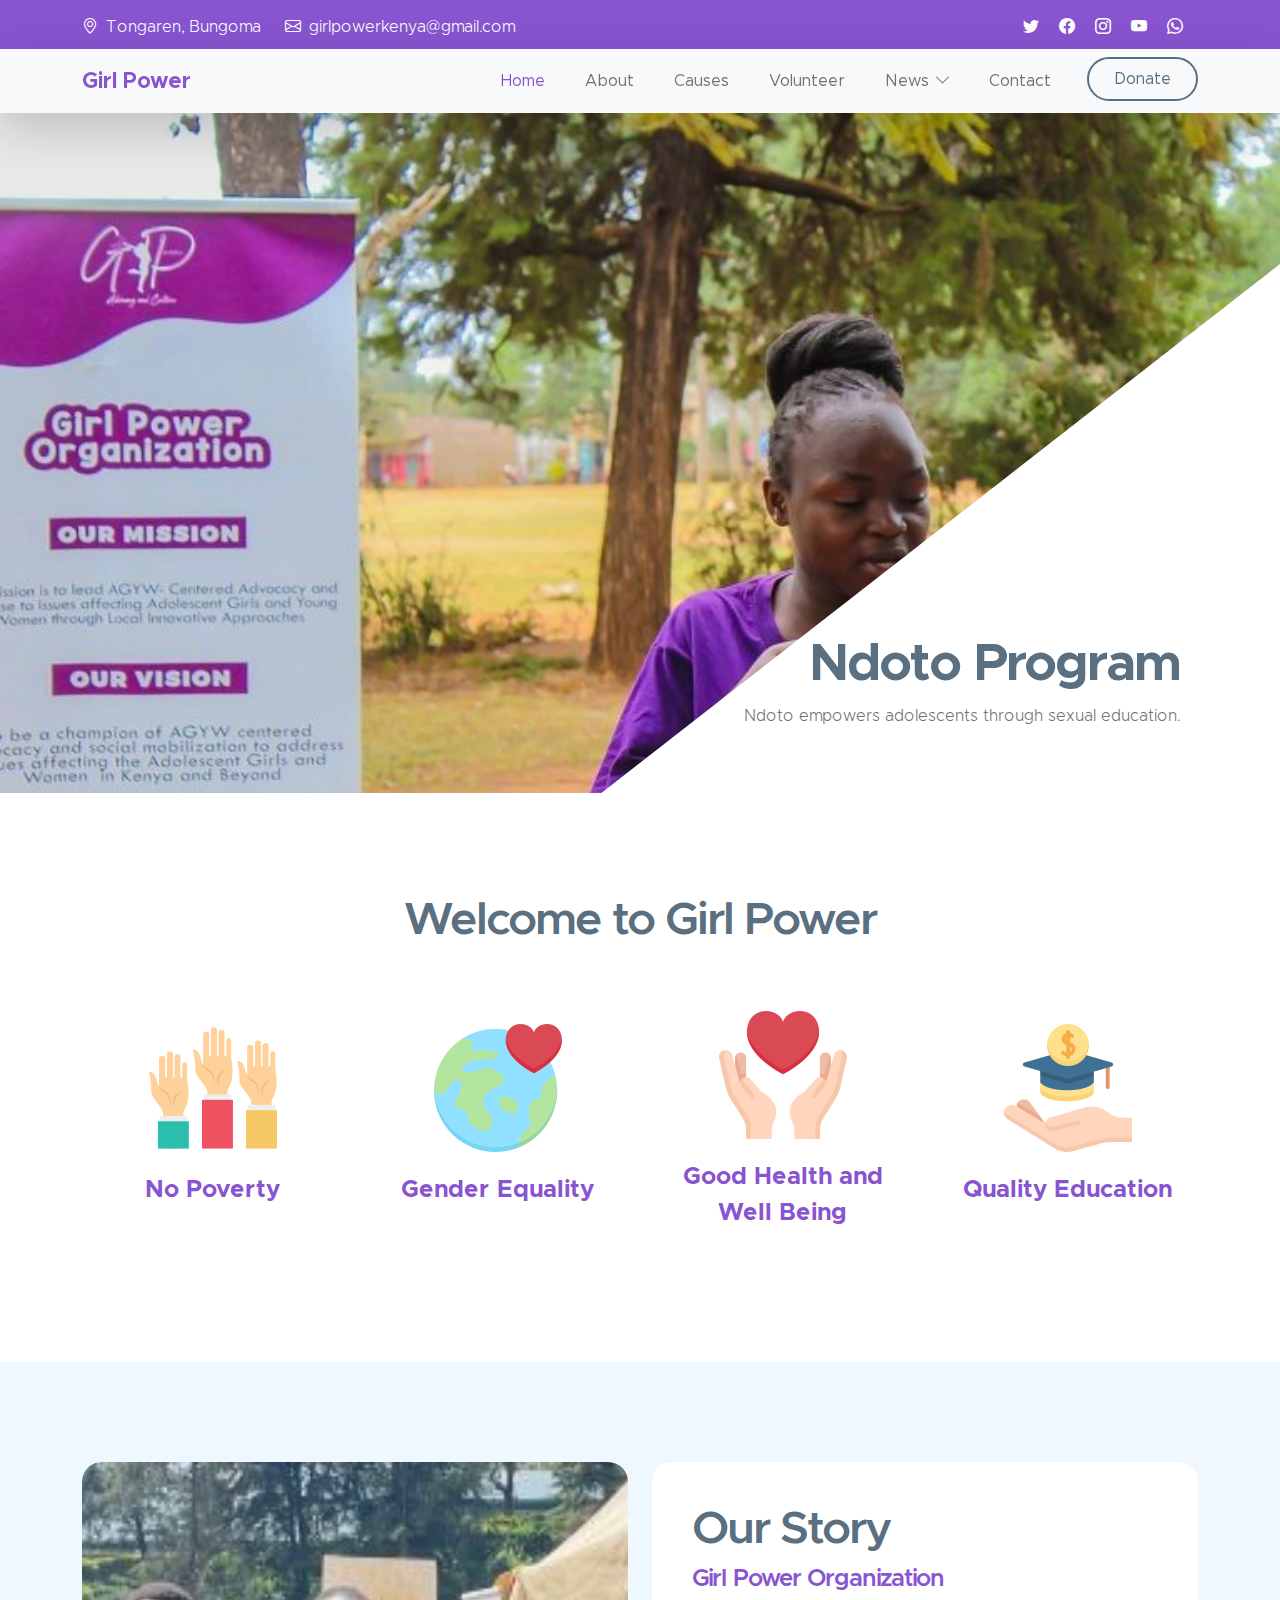
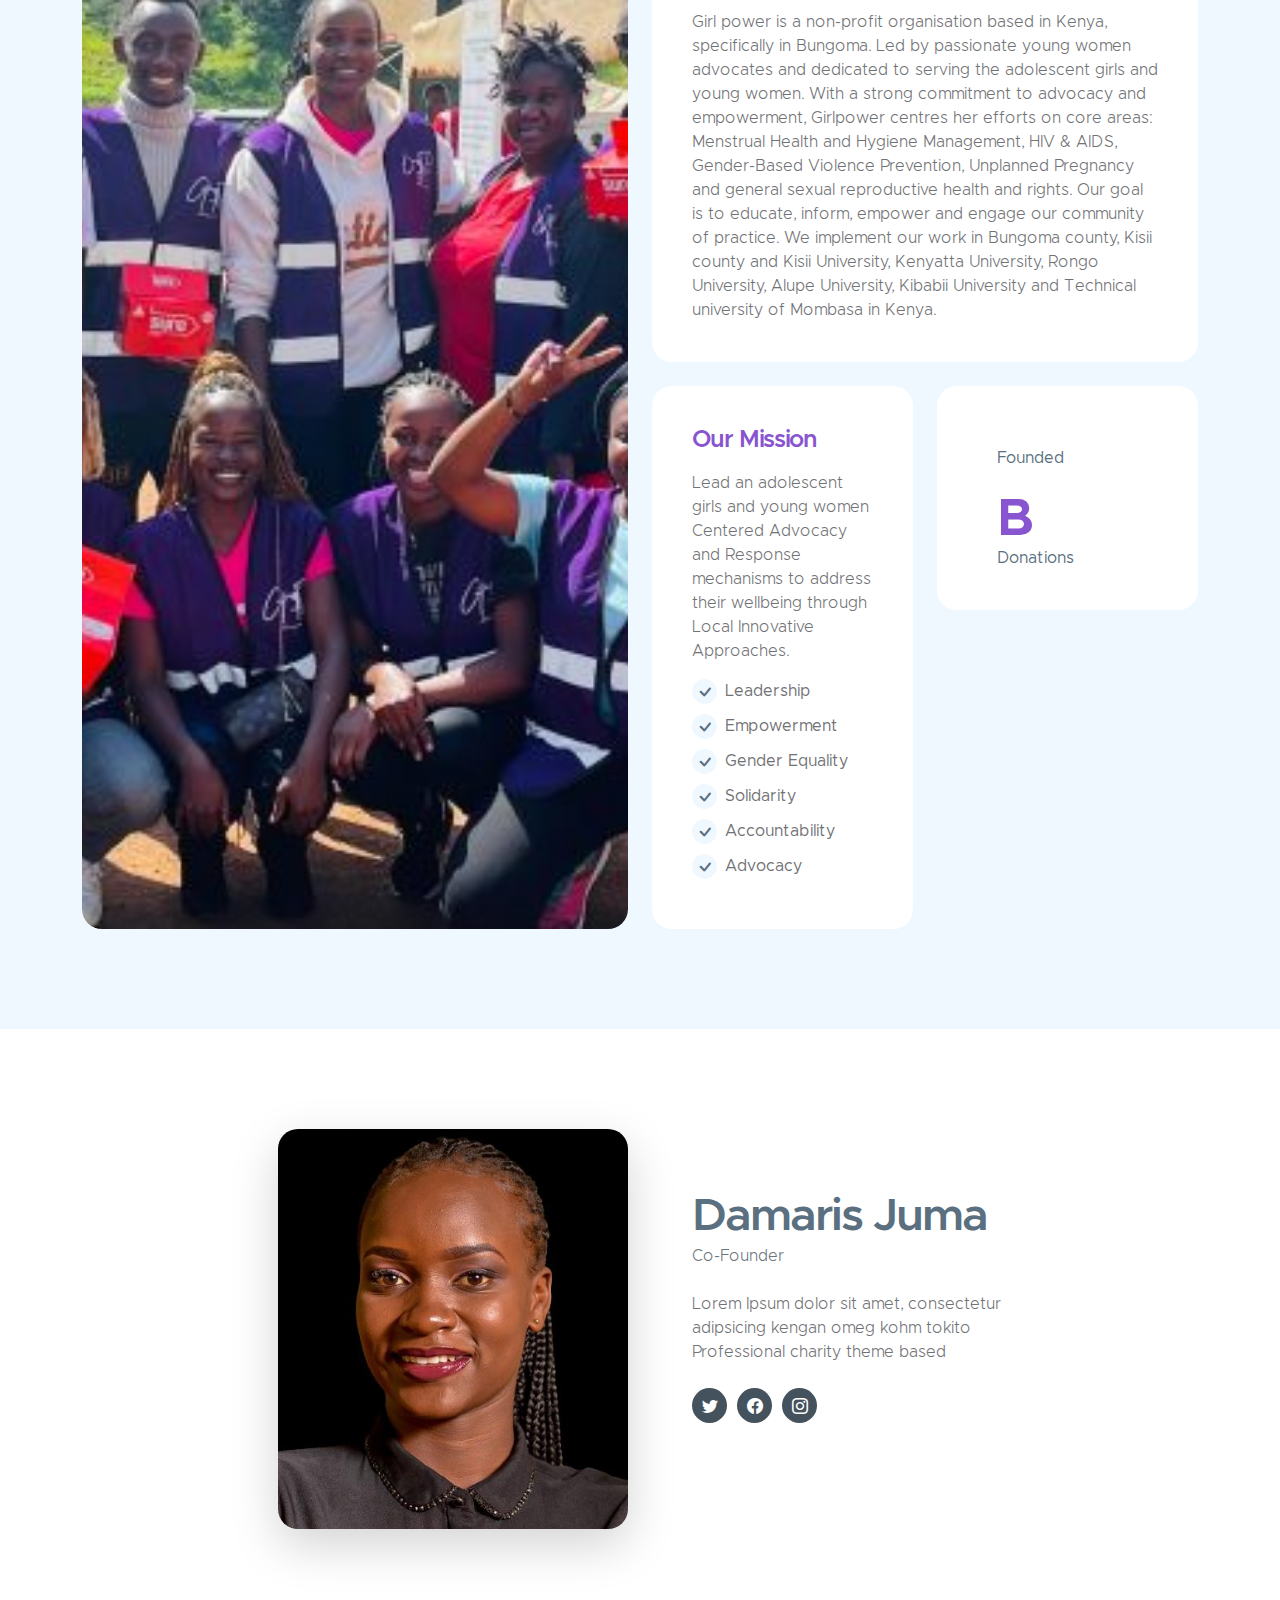
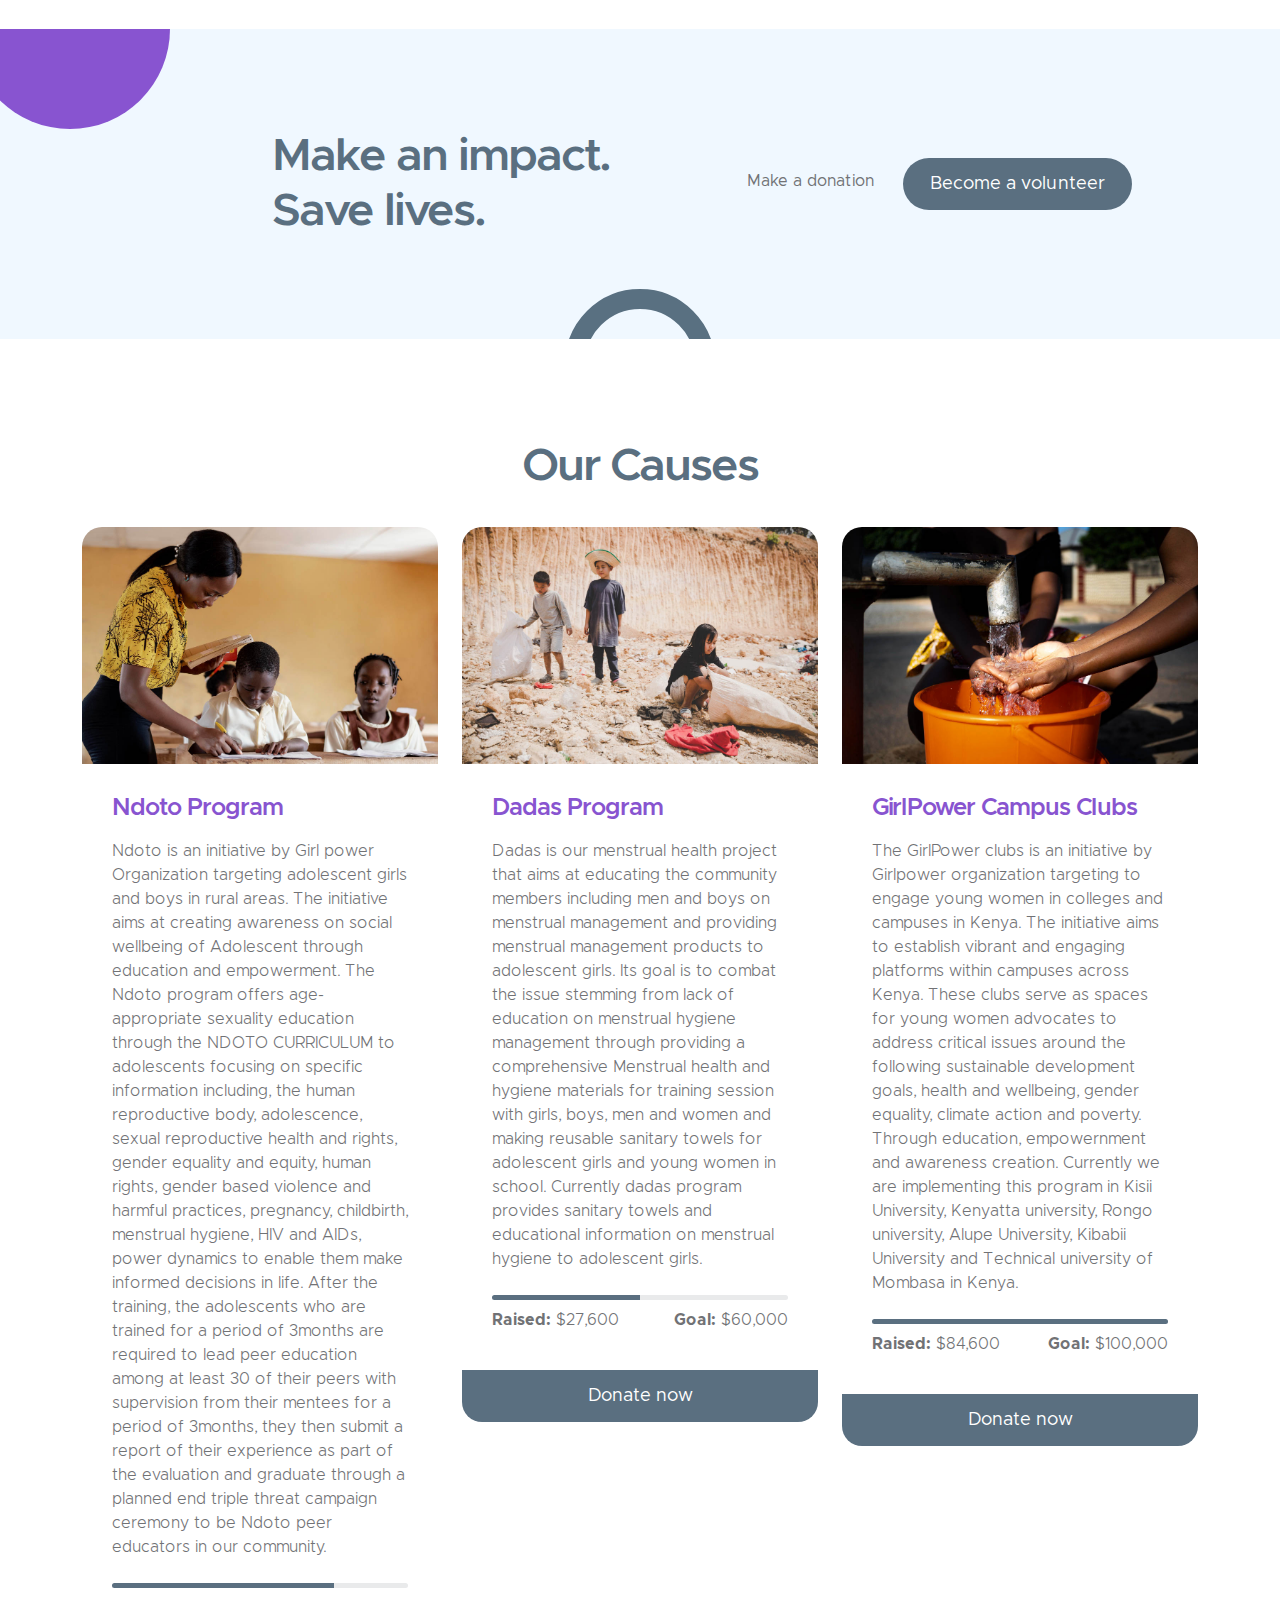
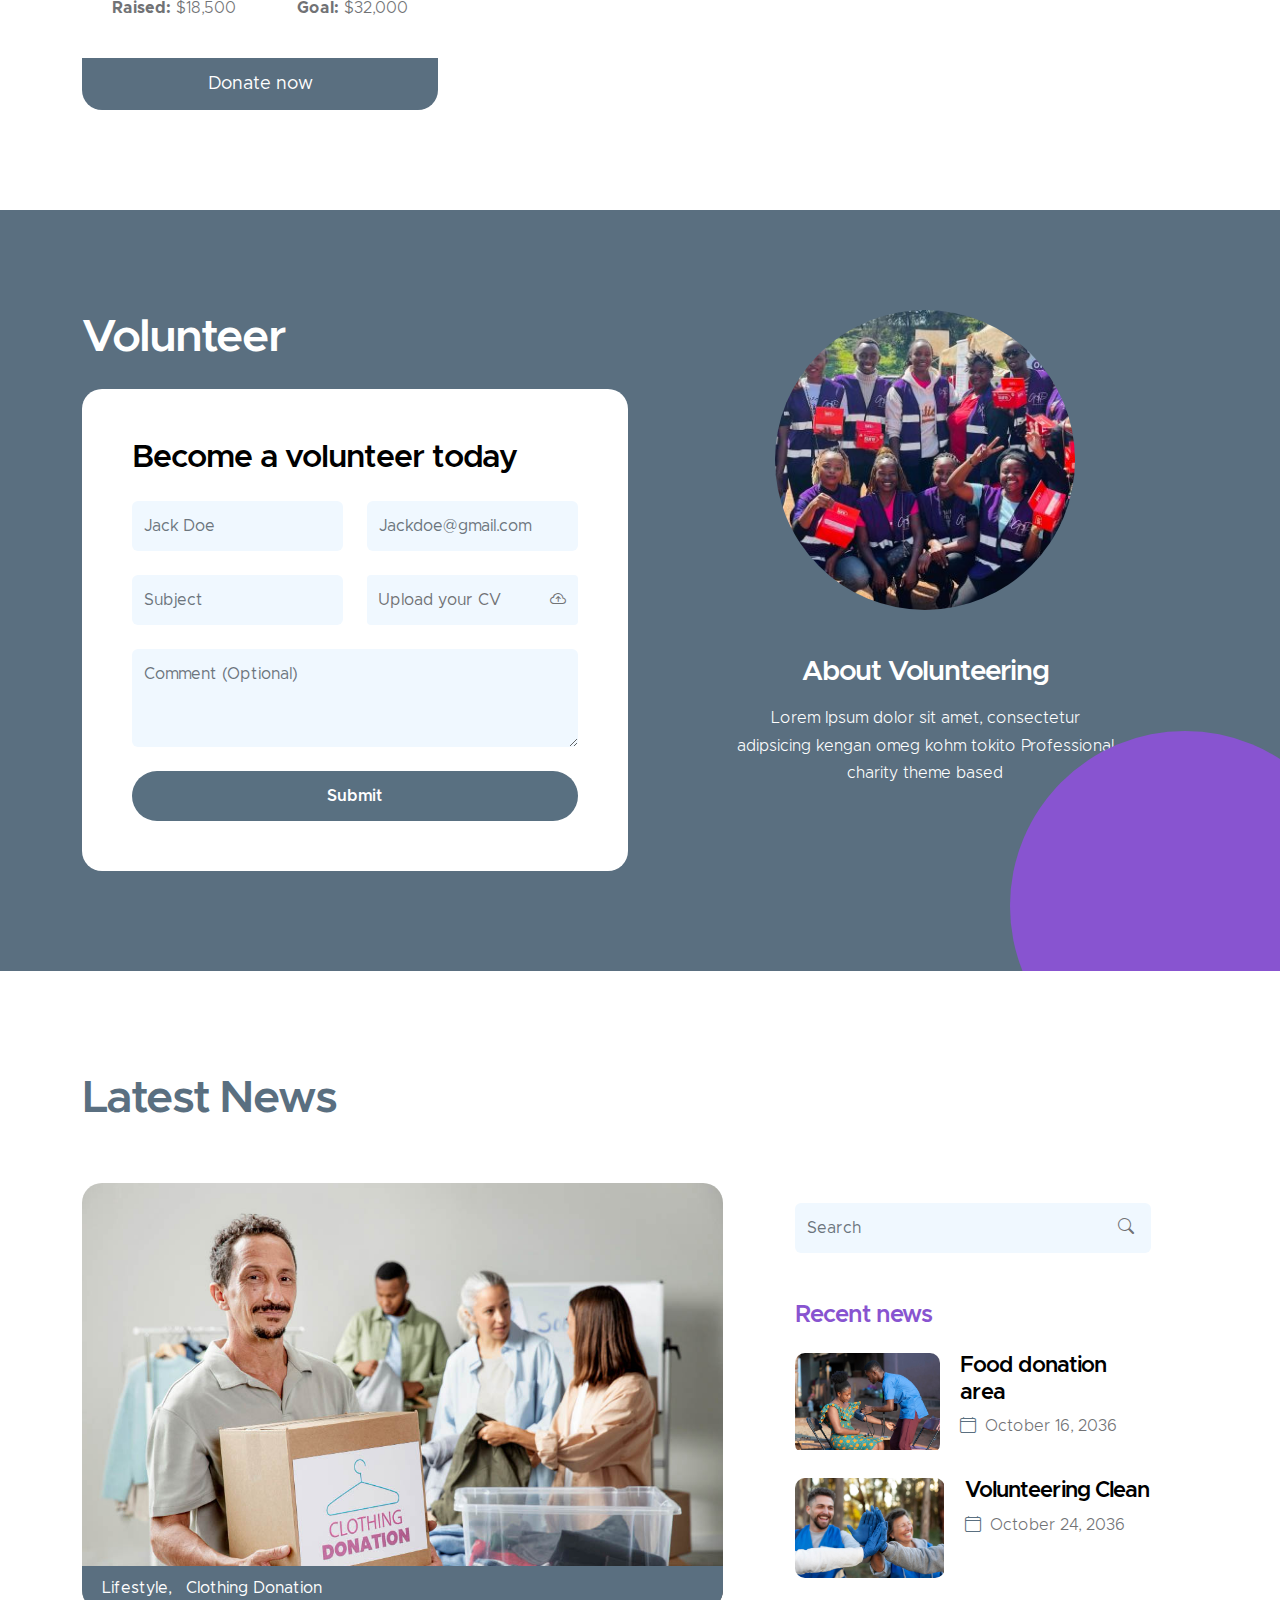
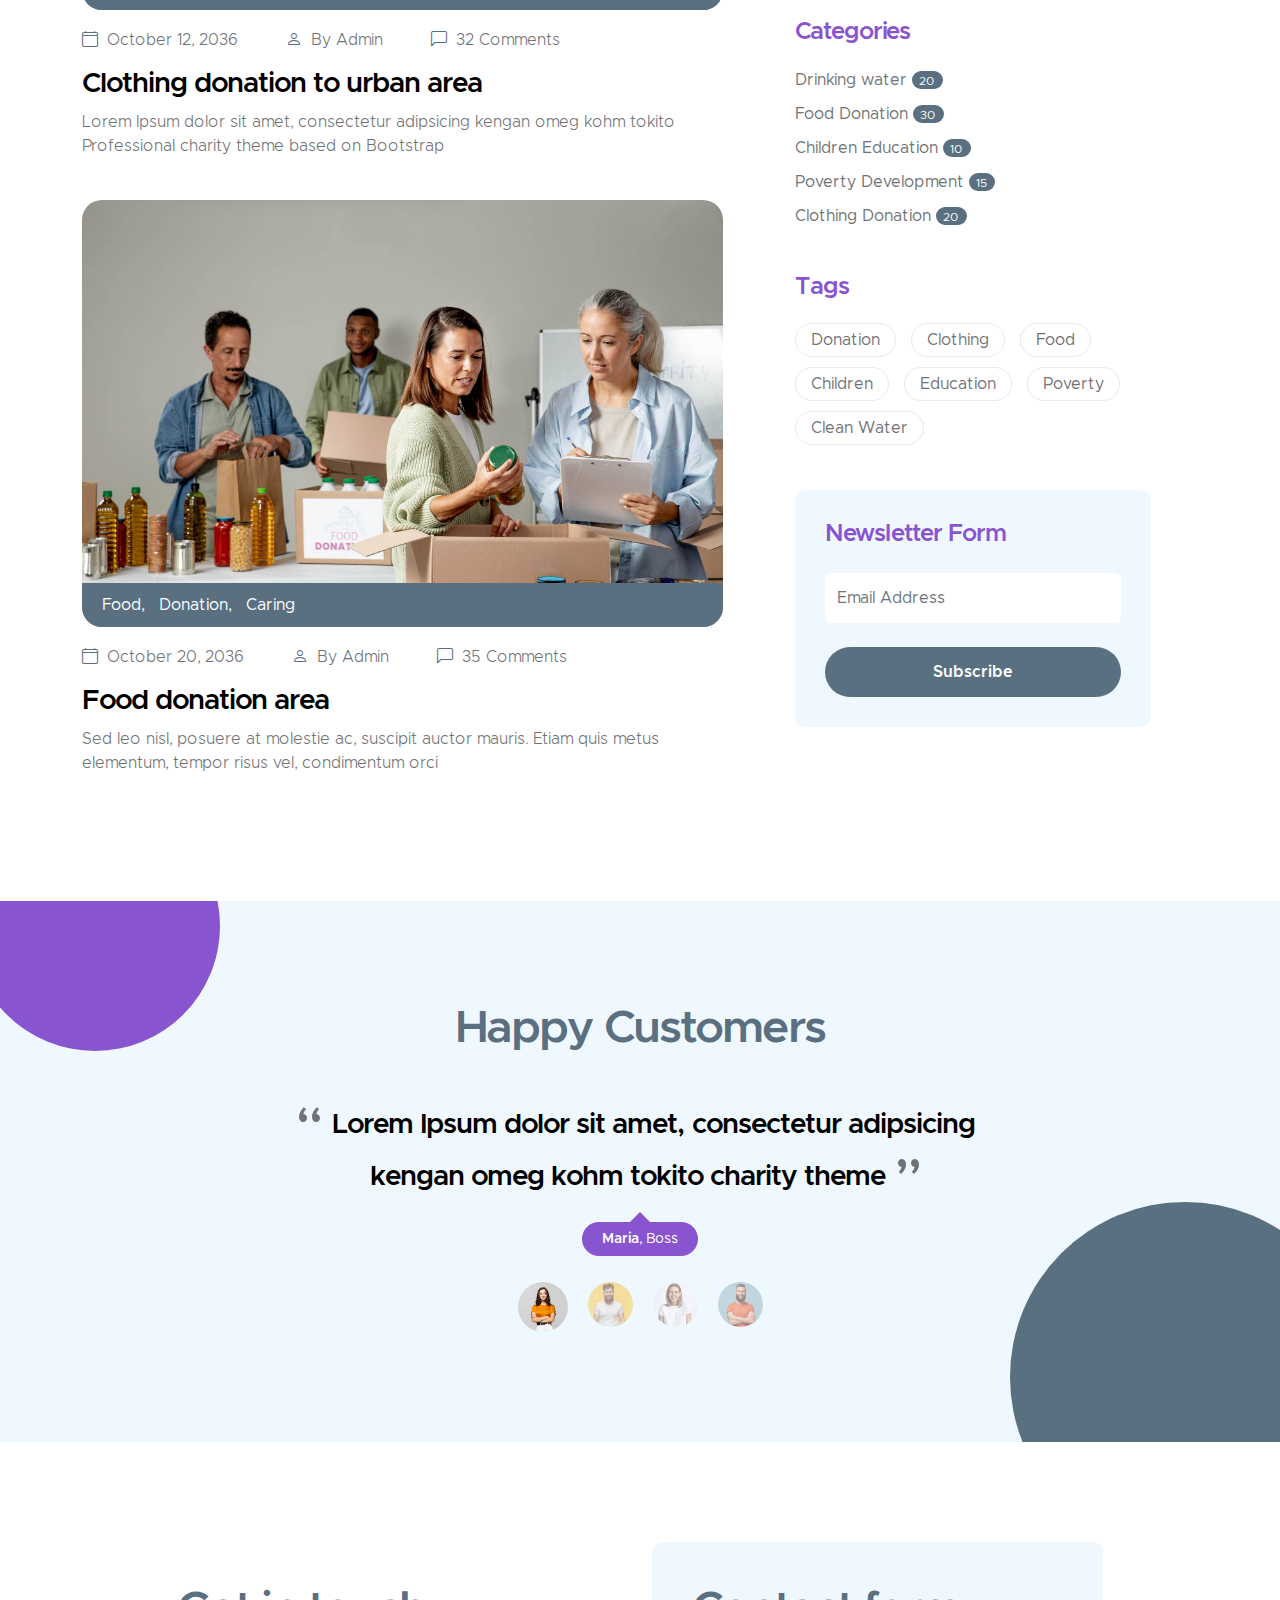
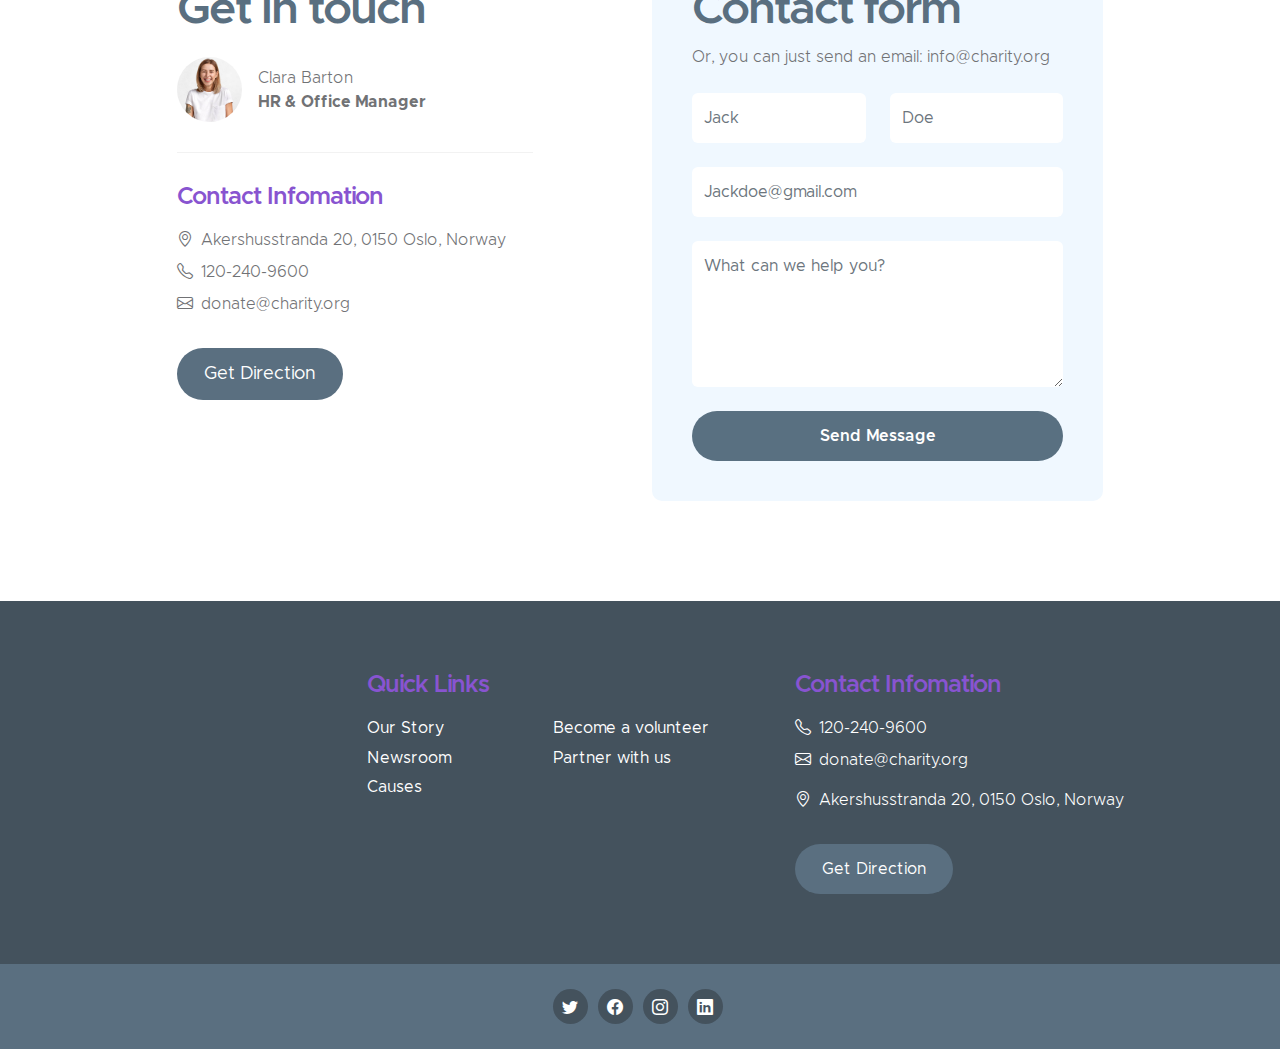
==== commit 5126f3f2: "Initial commit" ====
--- a/index.html
+++ b/index.html
@@ -203,7 +203,7 @@
                                 <a href="donate.html" class="d-block">
                                     <img src="images/icons/hands.png" class="featured-block-image img-fluid" alt="">
 
-                                    <p class="featured-block-text">Become a <strong>volunteer</strong></p>
+                                    <p class="featured-block-text"> <strong>No Poverty</strong></p>
                                 </a>
                             </div>
                         </div>
@@ -213,7 +213,7 @@
                                 <a href="donate.html" class="d-block">
                                     <img src="images/icons/heart.png" class="featured-block-image img-fluid" alt="">
 
-                                    <p class="featured-block-text"><strong>Caring</strong> Earth</p>
+                                    <p class="featured-block-text"><strong>Gender Equality</strong></p>
                                 </a>
                             </div>
                         </div>
@@ -223,7 +223,7 @@
                                 <a href="donate.html" class="d-block">
                                     <img src="images/icons/receive.png" class="featured-block-image img-fluid" alt="">
 
-                                    <p class="featured-block-text">Make a <strong>Donation</strong></p>
+                                    <p class="featured-block-text"> <strong>Good Health and Well Being</strong></p>
                                 </a>
                             </div>
                         </div>
@@ -233,7 +233,7 @@
                                 <a href="donate.html" class="d-block">
                                     <img src="images/icons/scholarship.png" class="featured-block-image img-fluid" alt="">
 
-                                    <p class="featured-block-text"><strong>Scholarship</strong> Program</p>
+                                    <p class="featured-block-text"><strong>Quality Education</strong></p>
                                 </a>
                             </div>
                         </div>
@@ -283,12 +283,28 @@
                                         <ul class="custom-list mt-2">
                                             <li class="custom-list-item d-flex">
                                                 <i class="bi-check custom-text-box-icon me-2"></i>
-                                                Charity Theme
+                                                Leadership
                                             </li>
 
                                             <li class="custom-list-item d-flex">
                                                 <i class="bi-check custom-text-box-icon me-2"></i>
-                                                Semantic HTML
+                                                Empowerment
+                                            </li>
+                                            <li class="custom-list-item d-flex">
+                                                <i class="bi-check custom-text-box-icon me-2"></i>
+                                                Gender Equality
+                                            </li>
+                                            <li class="custom-list-item d-flex">
+                                                <i class="bi-check custom-text-box-icon me-2"></i>
+                                                Solidarity
+                                            </li>
+                                            <li class="custom-list-item d-flex">
+                                                <i class="bi-check custom-text-box-icon me-2"></i>
+                                                Accountability
+                                            </li>
+                                            <li class="custom-list-item d-flex">
+                                                <i class="bi-check custom-text-box-icon me-2"></i>
+                                                Advocacy
                                             </li>
                                         </ul>
                                     </div>
@@ -328,7 +344,7 @@
                     <div class="row">
 
                         <div class="col-lg-6 col-md-5 col-12">
-                            <img src="images/portrait-volunteer-who-organized-donations-charity.jpg" class="about-image ms-lg-auto bg-light shadow-lg img-fluid" alt="">
+                            <img src="images/Dama.jpeg" class="about-image ms-lg-auto bg-light shadow-lg img-fluid" alt="">
                         </div>
 
                         <div class="col-lg-5 col-md-7 col-12">
@@ -339,7 +355,7 @@
 
                                 <p>Lorem Ipsum dolor sit amet, consectetur adipsicing kengan omeg kohm tokito Professional charity theme based</p>
 
-                                <p>You are not allowed to redistribute this template ZIP file on any other template collection website. Please contact for more information.</p>
+                                <p></p>
 
                                 <ul class="social-icon mt-4">
                                     <li class="social-icon-item">
@@ -551,7 +567,7 @@
                         </div>
 
                         <div class="col-lg-6 col-12">
-                            <img src="images/smiling-casual-woman-dressed-volunteer-t-shirt-with-badge.jpg" class="volunteer-image img-fluid" alt="">
+                            <img src="images/volunteers.jpg" class="volunteer-image img-fluid" alt="">
 
                             <div class="custom-block-body text-center">
                                 <h4 class="text-white mt-lg-3 mb-lg-3">About Volunteering</h4>
